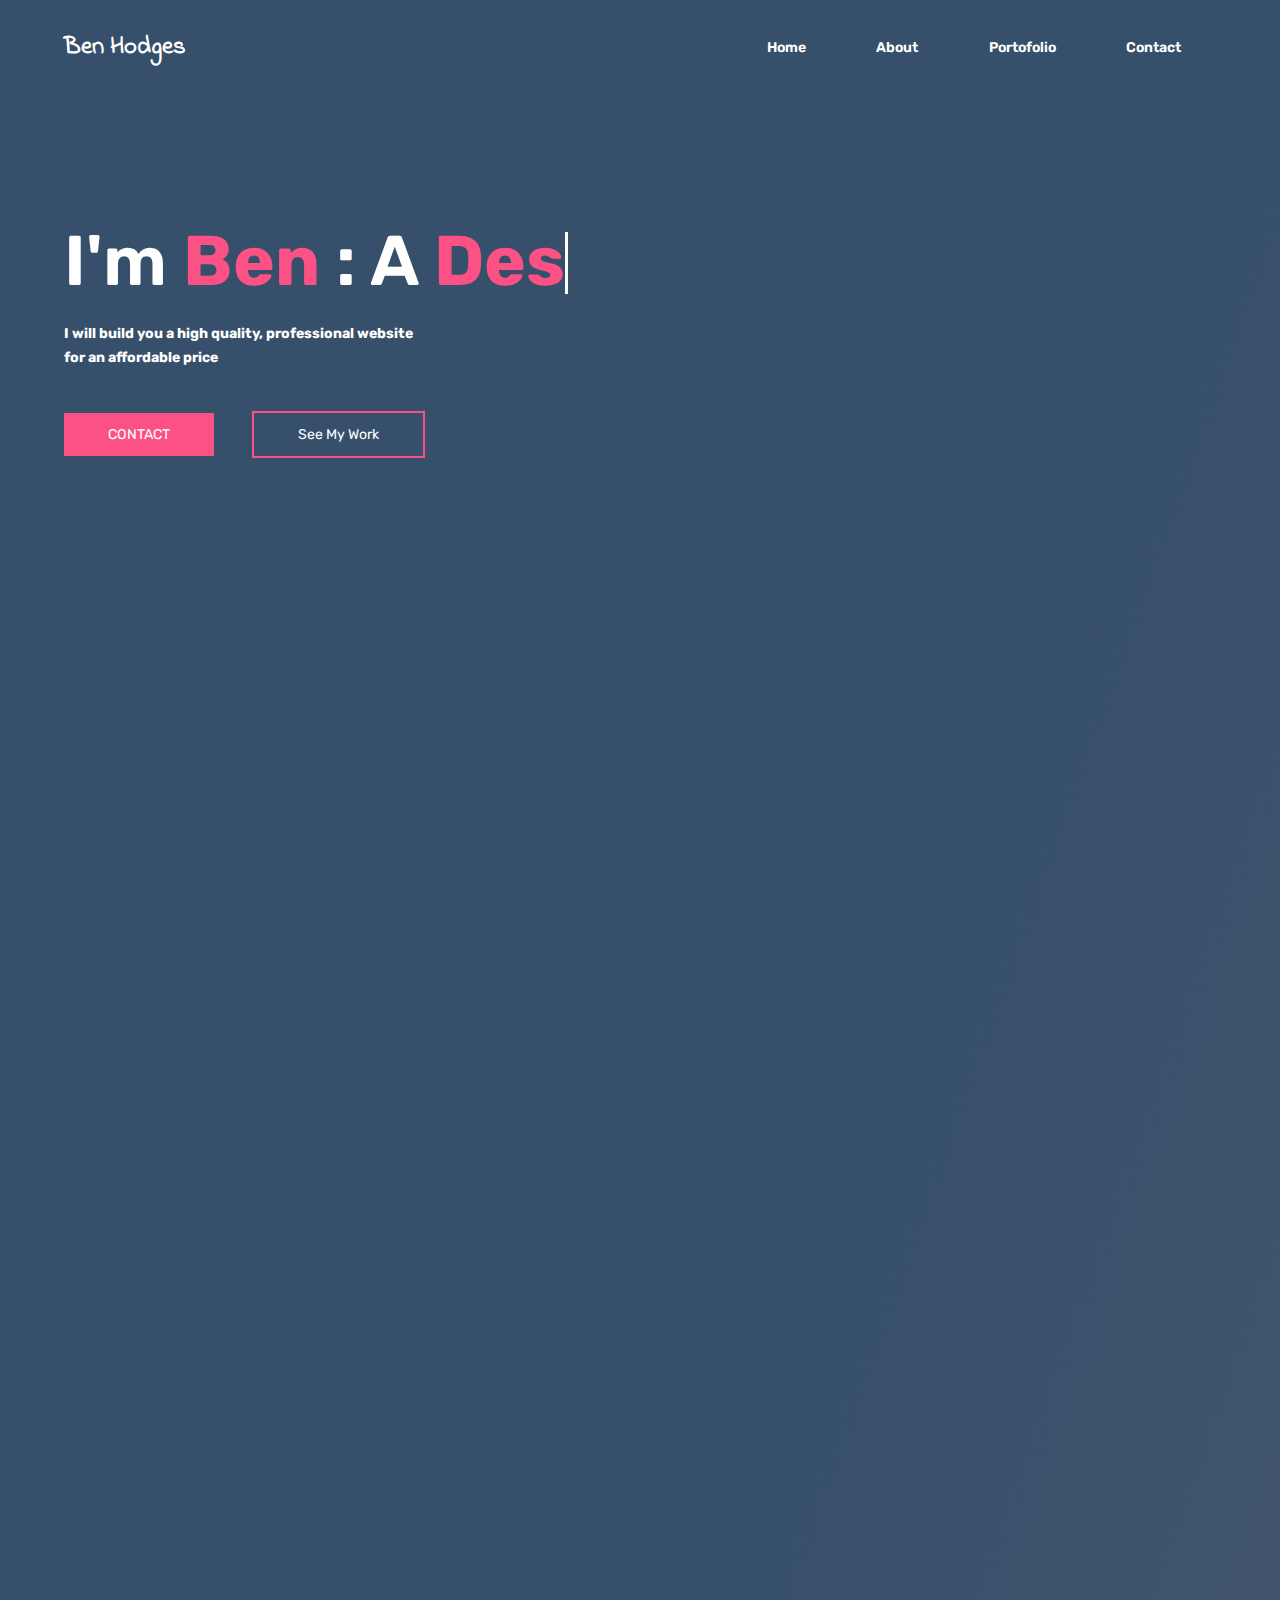
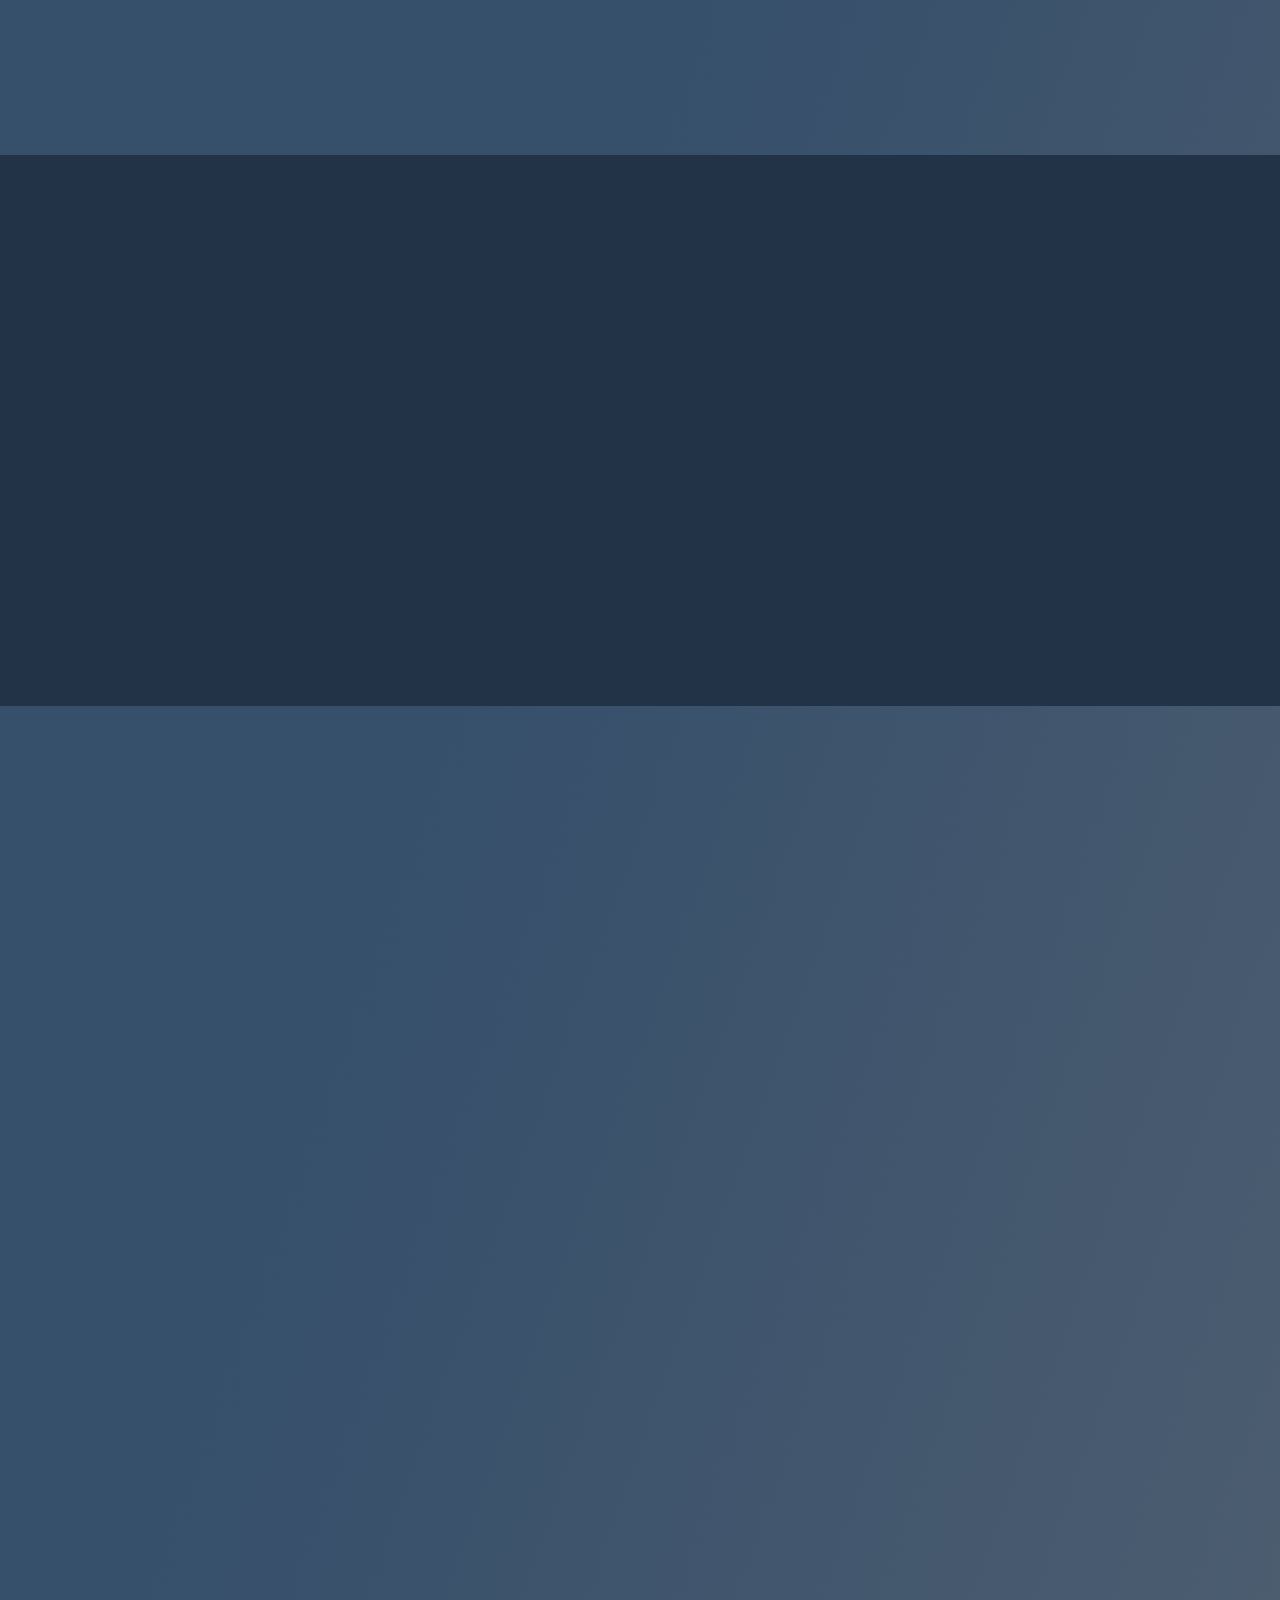
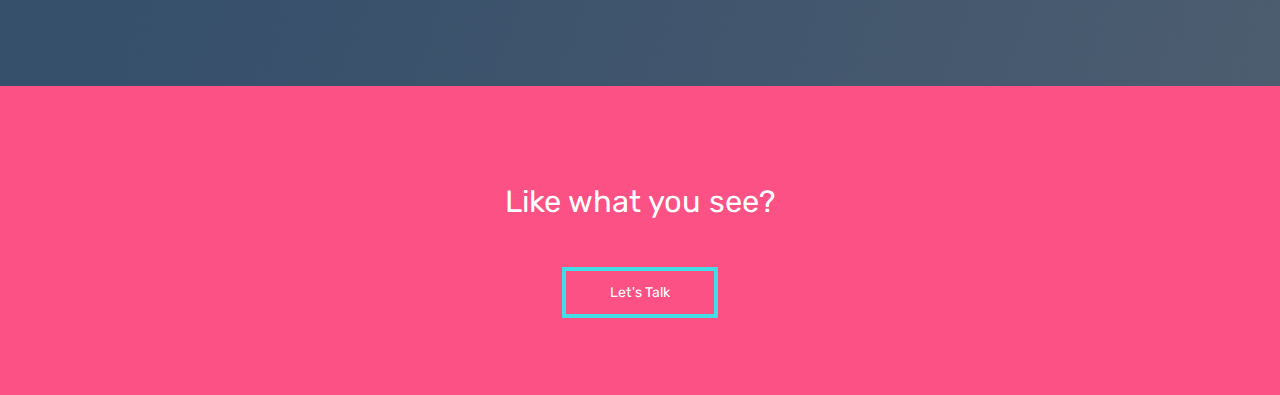
==== index.html @ 8be88260 "Add files via upload" ====
<!DOCTYPE html>
<html lang="en">

<head>
    <meta charset="UTF-8">
    <meta name="viewport" content="width=device-width, initial-scale=1.0">

    <link href="https://fonts.googleapis.com/icon?family=Material+Icons" rel="stylesheet">
    <link rel="stylesheet" href="css/style.css">
    <link rel="stylesheet" href="https://unpkg.com/aos@next/dist/aos.css" />

    <title>Ben Hodges Design</title>
</head>

<body>
    <header class="header">

        <nav class="header__nav">
            <div class="header__nav__logo">
                <h3>Ben Hodges</h3>
            </div>
            <ul class="nav-links">
                <li>
                    <a class="nav-links__link" href="index.html">Home</a>
                </li>
                <li>
                    <a class="nav-links__link" href="about.html">About</a>
                </li>
                <li>
                    <a class="nav-links__link" href="portofolio.html">Portofolio</a>
                </li>
                <li>
                    <a class="nav-links__link" href="contact.html">Contact</a>
                </li>
            </ul>

        </nav>
    </header>

    <main>
        <section class="intro u-section-margin">
            <div>
                <div class="intro__words">
                    <h1 class="heading-primary">
                        <span>I'm</span>
                        <span class="stand-out">Ben</span>
                        <span>: A</span>
                        <span class="stand-out text-change">Designer</span>
                    </h1>
                    <h4 class="u-margin-bottom-medium">
                        I will build you a high quality, professional website<br>for an affordable price
                    </h4>

                    <div class="front-buttons">
                        <a href="contact.html" class="btn btn__sit_left">CONTACT</a>
                        <a href="#" class="btn btn__border">See My Work</a>
                    </div>
                </div>
            </div>

        </section>

        <section class="project-highlight u-section-margin ">
            <div class="u-margin-bottom-medium u-center-text" data-aos='fade-right' data-aos-once="true" data-aos-duration="800">
                <h2 class="heading-secondary u-margin-bottom-large ">Featured Project: <span class="stand-out "> Natours</span></h2>
            </div>
            <div class="u-center-text ">
                <video class="u-margin-bottom-large " style="width: 50%; " data-aos='zoom-in' data-aos-once="true " data-aos-duration="800" aos-anchor-placement="bottom-bottom" autoplay muted loop>
                        <source src="video/natours.mp4 ">
                    </video>
                <div class="u-center-text " data-aos='fade-up' data-aos-once="true " data-aos-duration="800" aos-anchor-placement="bottom-bottom">
                    <h2 class="u-margin-bottom-small ">View More of my Work Here:</h2>
                    <a style="margin-right: 0; " href="portofolio.html" class="btn btn__cta ">Portofolio</a>
                </div>
            </div>
        </section>

        <section class="wcm u-section-margin ">
            <div class="u-center-text u-margin-bottom-large " data-aos='fade-left' data-aos-once="true" data-aos-duration="800">
                <h2 class="heading-secondary ">Why Choose Me?</h2>
            </div>
            <div class="wcm__reasons ">
                <div class="u-margin-bottom-large wcm__reasons__reason " data-aos='fade-up' data-aos-once="true">
                    <h3 class="heading-tertiary u-margin-bottom-small stand-out-blue ">Affordability</h3>
                    <span class="wcm__reasons__reason__icon material-icons ">payments</span>
                </div>
                <div class="u-margin-bottom-large wcm__reasons__reason " data-aos='fade-up' data-aos-once="true" data-aos-delay="300">
                    <h3 class="heading-tertiary u-margin-bottom-small stand-out-blue ">Responsive Design</h3>
                    <span class="wcm__reasons__reason__icon material-icons ">smartphone</span>
                </div>
                <div class="u-margin-bottom-large wcm__reasons__reason " data-aos='fade-up' data-aos-once="true" data-aos-delay="500">
                    <h3 class=" heading-tertiary u-margin-bottom-small stand-out-blue ">Communication</h3>
                    <span class="wcm__reasons__reason__icon material-icons ">chat</span>
                </div>
            </div>

        </section>

        <section class="skills-section u-section-margin ">
            <div class="u-center-text u-margin-bottom-large " data-aos='fade-right' data-aos-once="true " data-aos-duration="800">
                <h2 class="heading-secondary ">My Skills:</h2>
            </div>
            <div class="skills ">
                <div class="skills__skill " aos-anchor-placement="bottom-bottom" data-aos='fade-up' data-aos-once="true" data-aos-duration="900" data-aos-delay="0">
                    <h3 class="heading-tertiary u-margin-bottom-small ">Design</h3>
                    <img src="img/natours.png " alt=" " class="u-margin-bottom-small skills__img ">
                    <p>Lorem ipsum dolor sit amet consectetur adipisicing elloremque odit error dolor dolores minima! Officiis minima quis et.</p>
                </div>
                <div class="skills__skill " aos-anchor-placement="bottom-bottom" data-aos='fade-up' data-aos-once="true" data-aos-duration="900" data-aos-delay="300">
                    <h3 class="heading-tertiary u-margin-bottom-small ">HTML, SCSS, JavaScript</h3>
                    <img src=" " alt=" ">
                    <p>Lorem ipsum dolor sit amet consectetur adipisicing elloremque odit error dolor dolores minima! Officiis minima quis et.</p>
                </div>
                <div class="skills__skill " aos-anchor-placement="bottom-bottom" data-aos='fade-up' data-aos-once="true" data-aos-duration="900" data-aos-delay="500">
                    <h3 class="heading-tertiary u-margin-bottom-small ">Backend Functionality</h3>
                    <img src=" " alt=" ">
                    <p>Blogs, eccomerce, content uploading, you name it! <br><br> With the Django web framework, I can do it for you!</p>
                </div>
            </div>
        </section>

        <section class="contact ">
            <div class="u-center-text ">
                <h3 class="heading-tertiary u-margin-bottom-medium ">Like what you see?</h3>
                <a style="margin-right: 0; " href="contact.html " class="btn btn_border btn__border__secondary ">Let's Talk</a>
            </div>
        </section>

    </main>
    <script src="js/index.js"></script>
    <script src="https://unpkg.com/aos@next/dist/aos.js "></script>
    <script>
        AOS.init();
    </script>

</body>

</html>
---- css/style.css ----
@import url("https://fonts.googleapis.com/css2?family=Rubik:wght@300;400;500;600;700&display=swap");
@import url("https://fonts.googleapis.com/css2?family=Indie+Flower&display=swap");
@-webkit-keyframes compl_change {
  from {
    color: #fff; }
  to {
    color: #fc5185; } }

@keyframes blink {
  0% {
    display: none; }
  55% {
    display: none; }
  100% {
    display: inline-block; } }

@keyframes down-arrow {
  0% {
    transform: translate(-50%, -2rem); }
  40% {
    transform: translate(-50%, 0); }
  100% {
    transform: translate(-50%, -2rem); } }

* {
  margin: 0;
  padding: 0;
  box-sizing: border-box; }

html {
  position: relative;
  width: 100%; }

body {
  margin-top: 3rem;
  height: 100%;
  background-image: linear-gradient(to right bottom, #364f6b 50%, #4e5e70); }

img {
  height: auto;
  width: 10rem; }

html {
  font-size: 62.5%; }

body {
  font-family: 'Rubik', sans-serif;
  font-weight: 400;
  font-size: 1.6rem;
  line-height: 1.7;
  color: #fff; }

p {
  font-size: 1.8rem; }

.stand-out {
  display: inline-block;
  color: #fc5185;
  font-weight: 700; }

.stand-out-blue {
  display: inline-block;
  color: #43dde6;
  font-weight: 700; }

.text-change {
  position: relative; }

.heading-primary {
  font-weight: 600;
  display: block;
  font-size: 8rem; }

.heading-secondary {
  font-weight: 500;
  font-size: 5rem; }

.heading-tertiary {
  font-size: 3.5rem;
  font-weight: 400;
  display: block; }

.header {
  margin: 0 auto;
  width: 90%;
  height: 5rem;
  display: flex; }
  .header__nav {
    display: flex;
    justify-content: space-between;
    align-items: center;
    width: 100%; }
    .header__nav__logo {
      font-size: 2.4rem;
      font-weight: 600;
      font-family: 'Indie Flower', cursive; }
    .header__nav .nav-links {
      width: 55rem;
      list-style-type: none;
      display: flex;
      align-items: center;
      justify-content: space-around; }
      .header__nav .nav-links__link {
        display: inline-flex;
        transition: all .35s;
        text-decoration: none;
        color: #fff;
        font-weight: 600; }
        .header__nav .nav-links__link:hover {
          transform: translateY(-2px);
          animation: compl_change .35s ease-in-out;
          color: #fc5185; }

.skills {
  margin: 0 auto 0 auto;
  display: grid;
  width: 100%;
  grid-template-columns: 33% 33% 33%; }
  .skills__skill {
    text-align: center;
    transition: all .4s;
    margin: 0 auto;
    padding: 5rem;
    width: 80%;
    background-color: #2b3f55; }
    .skills__skill:hover {
      transform: translateY(-2rem); }
  .skills__img {
    width: 90%; }

.wcm__reasons {
  margin: 0 auto;
  display: flex;
  justify-content: space-around;
  width: 100%;
  text-align: center;
  align-items: center; }
  .wcm__reasons__reason {
    padding: 3rem; }
    .wcm__reasons__reason__icon {
      font-size: 8rem; }

.portofolio {
  display: grid;
  grid-template-columns: 33% 33% 33%;
  margin: 0 auto;
  row-gap: 10rem;
  width: 100%;
  height: 100vh; }
  .portofolio__item {
    margin: 0 auto;
    box-shadow: 0 1.5rem 4rem rgba(0, 0, 0, 0.3);
    width: 33rem;
    transition: all .2s; }
    .portofolio__item:hover {
      outline: 1rem solid #fc5185;
      transform: scale(1.1) translateY(-0.5rem);
      box-shadow: 0 2.5rem 4rem rgba(0, 0, 0, 0.6); }

.intro {
  position: relative;
  height: 60vh;
  width: 90%;
  margin: 0 auto 0 auto; }
  .intro__words {
    width: 100%;
    position: absolute;
    top: 15rem; }

.wcm {
  width: 100%;
  padding-top: 5vh;
  padding-bottom: 5vh;
  background-color: #223347; }

.contact {
  background-color: #fc5185;
  padding-top: 10vh;
  padding-bottom: 10vh;
  width: 100%; }

.footer {
  background-color: #223347;
  height: 25vh; }

.contact-form {
  height: 100vh;
  padding: 5vh;
  display: flex;
  align-items: center;
  flex-direction: column; }

.about-section {
  margin: 0 auto;
  height: 100vh;
  width: 90%;
  display: flex;
  align-items: center; }

.portofolio-section {
  width: 90%;
  margin: 0 auto;
  padding-top: 10vh;
  padding-bottom: 10vh; }

.text-change::after {
  content: "";
  position: absolute;
  width: 1px;
  height: 50%;
  top: 25%;
  background-color: #fff;
  border: 1px solid #fff;
  animation: blink .75s ease infinite; }

@keyframes blink {
  from {
    opacity: 0; }
  to {
    opacity: 1; } }

.btn {
  transition: all .5s;
  text-decoration: none;
  background-color: #fc5185;
  padding: 1.5rem 5rem;
  color: #fff;
  border-radius: 0; }
  .btn__submit {
    width: 15%; }
  .btn__secondary {
    background-color: #43dde6; }
  .btn__sit_left {
    margin-right: 4rem; }
  .btn__border {
    border: 2px solid #fc5185;
    background-color: transparent; }
    .btn__border:hover {
      background-color: #fc5185; }
    .btn__border__secondary {
      border: 4px solid #43dde6; }
      .btn__border__secondary:hover {
        background-color: #43dde6; }

.down-arrow {
  position: absolute;
  text-align: center;
  top: 80%;
  left: 50%;
  animation: down-arrow ease-out 1.5s infinite; }
  .down-arrow img {
    width: 5rem;
    height: 5rem; }

.input-container {
  position: relative;
  overflow: hidden;
  height: 15%; }

.form {
  background-color: white;
  font-size: 1.6rem;
  overflow: hidden;
  color: black;
  width: 100%;
  position: relative;
  height: 80%;
  padding-left: 7rem;
  padding-right: 7rem;
  padding-top: 5rem; }
  .form input {
    outline: none;
    position: relative;
    margin: 0 auto;
    width: 100%;
    height: 100%;
    color: #595f6e;
    padding-top: 30px;
    border: none; }
    .form input:focus + .label-name .content-name,
    .form input:valid + .label-name .content-name {
      transform: translateY(-150%);
      color: #fc5185;
      font-size: 1.4rem; }
    .form input:focus + .label-name::after,
    .form input:valid + .label-name::after {
      transform: translateX(0%); }
  .form label {
    position: absolute;
    pointer-events: none;
    bottom: 10px;
    left: 0px;
    width: 100%;
    border-bottom: 2px solid black; }
  .form label::after {
    content: "";
    position: absolute;
    left: 0px;
    height: 100%;
    width: 100%;
    border-bottom: 3px solid #fc5185;
    transform: translateX(-100%); }

.content-name {
  position: absolute;
  bottom: 5px;
  left: 0px;
  transition: transform 0.3s ease;
  transition: all 0.3 ease; }

footer {
  margin: 0 auto;
  position: absolute;
  width: 100%;
  bottom: 0;
  height: 40vh;
  background-color: #fc5185; }

.u-center-text {
  text-align: center; }

.u-margin-bottom-small {
  margin-bottom: 3rem; }

.u-margin-bottom-medium {
  margin-bottom: 6rem; }

.u-margin-bottom-large {
  margin-bottom: 10rem; }

.u-center-text {
  text-align: center; }

.u-margin-leftright {
  margin: 0 1rem 0 1rem; }

.u-section-margin {
  margin-bottom: 25rem; }

.left {
  float: left;
  margin-right: 3rem; }

.right {
  height: auto;
  float: right;
  margin-left: 3rem; }

.u-text-right {
  text-align: right; }

@media screen and (max-width: 1300px) {
  html {
    font-size: 55%; } }

@media screen and (max-width: 1100px) {
  html {
    font-size: 50%; } }

@media screen and (max-width: 1000px) {
  .portofolio {
    grid-template-columns: 50% 50%; } }

@media screen and (max-width: 900px) {
  .front-items {
    flex-direction: column; }
  .intro__words {
    text-align: center; } }

@media screen and (max-width: 850px) {
  html {
    font-size: 40%; } }

@media screen and (max-width: 800px) {
  .wcm__reasons {
    flex-direction: column; }
  .skills {
    grid-template-columns: 100%;
    grid-row-gap: 4rem; } }

@media screen and (max-width: 780px) {
  .about {
    flex-direction: column; } }

@media screen and (max-width: 650px) {
  html {
    font-size: 35%; } }

@media screen and (max-width: 550px) {
  .heading-primary {
    font-size: 6rem; }
  .portofolio {
    grid-template-columns: 100%; } }

.about {
  width: 100%;
  display: flex;
  align-items: center;
  margin: 0 auto;
  justify-content: space-between; }
  .about__image-container {
    flex: 1; }
    .about__image-container__image {
      width: 50rem;
      height: 60rem;
      background-color: red; }
  .about__text {
    flex: 1; }
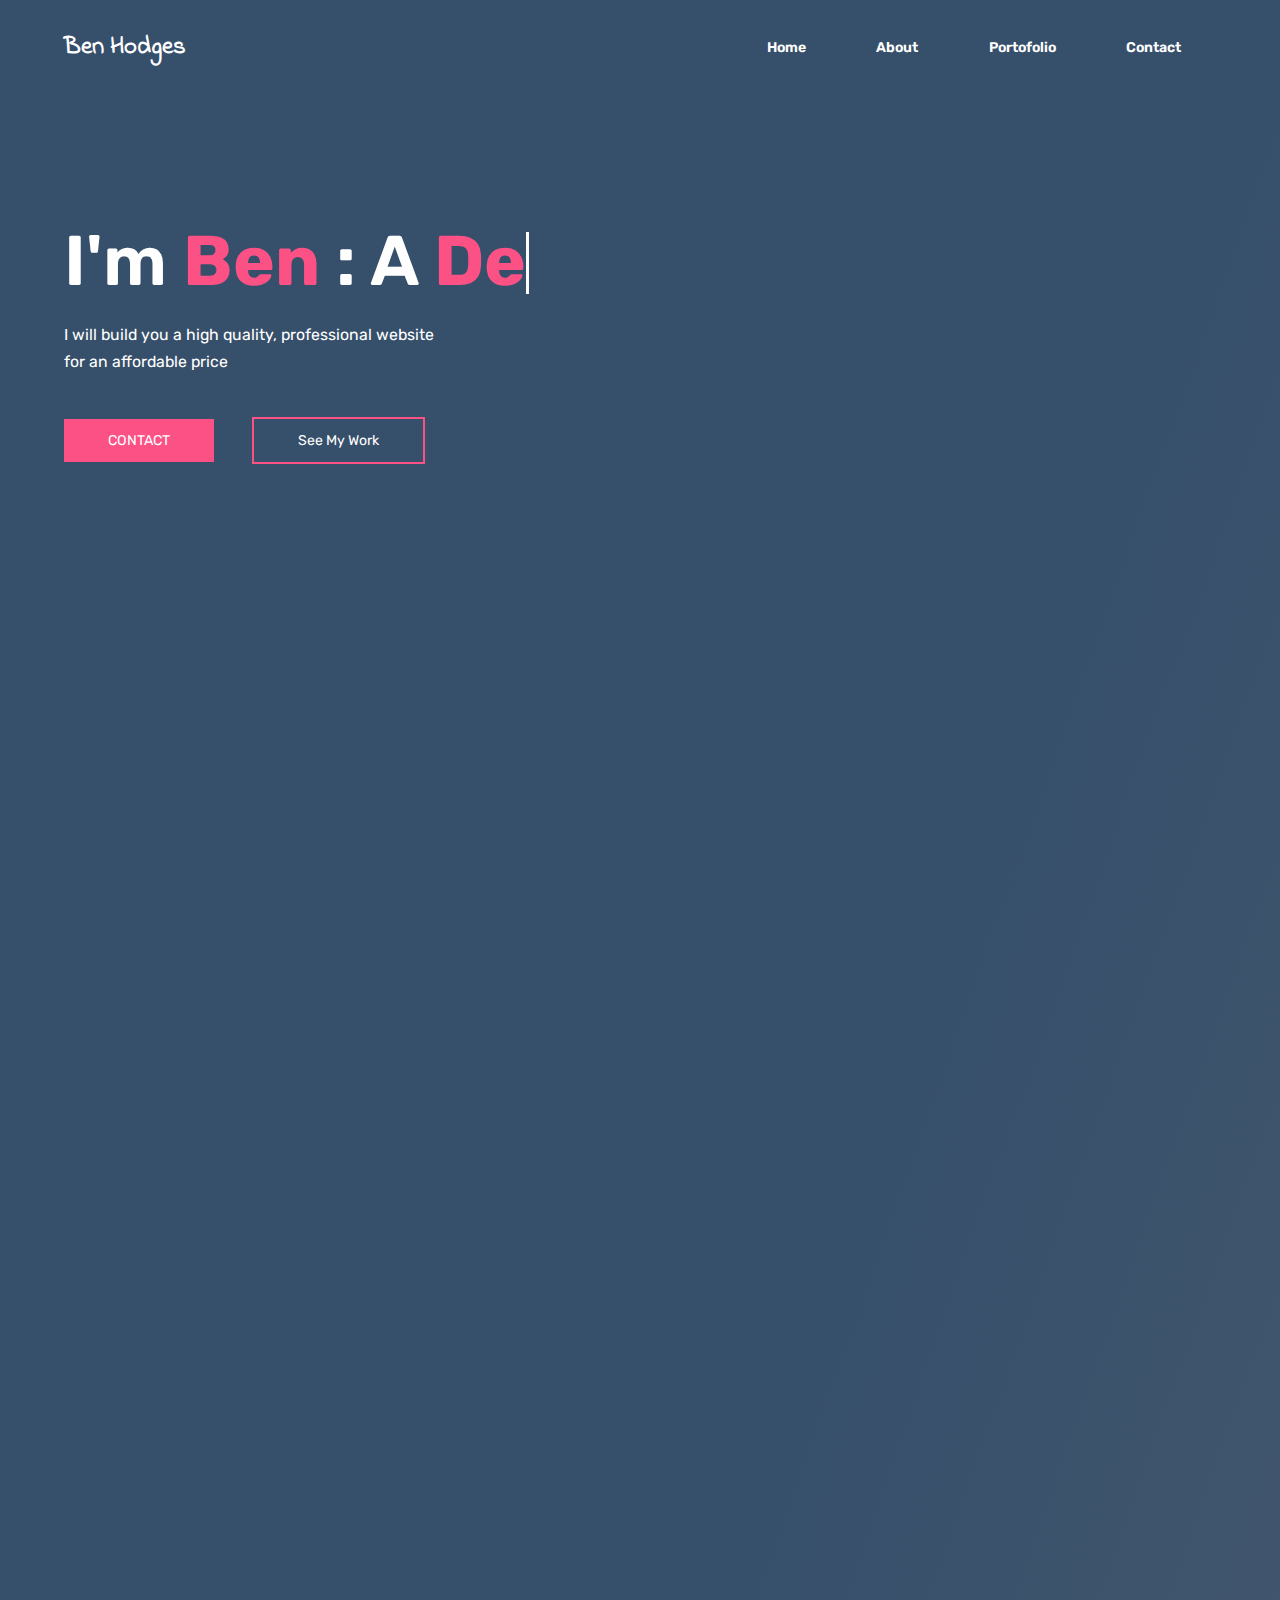
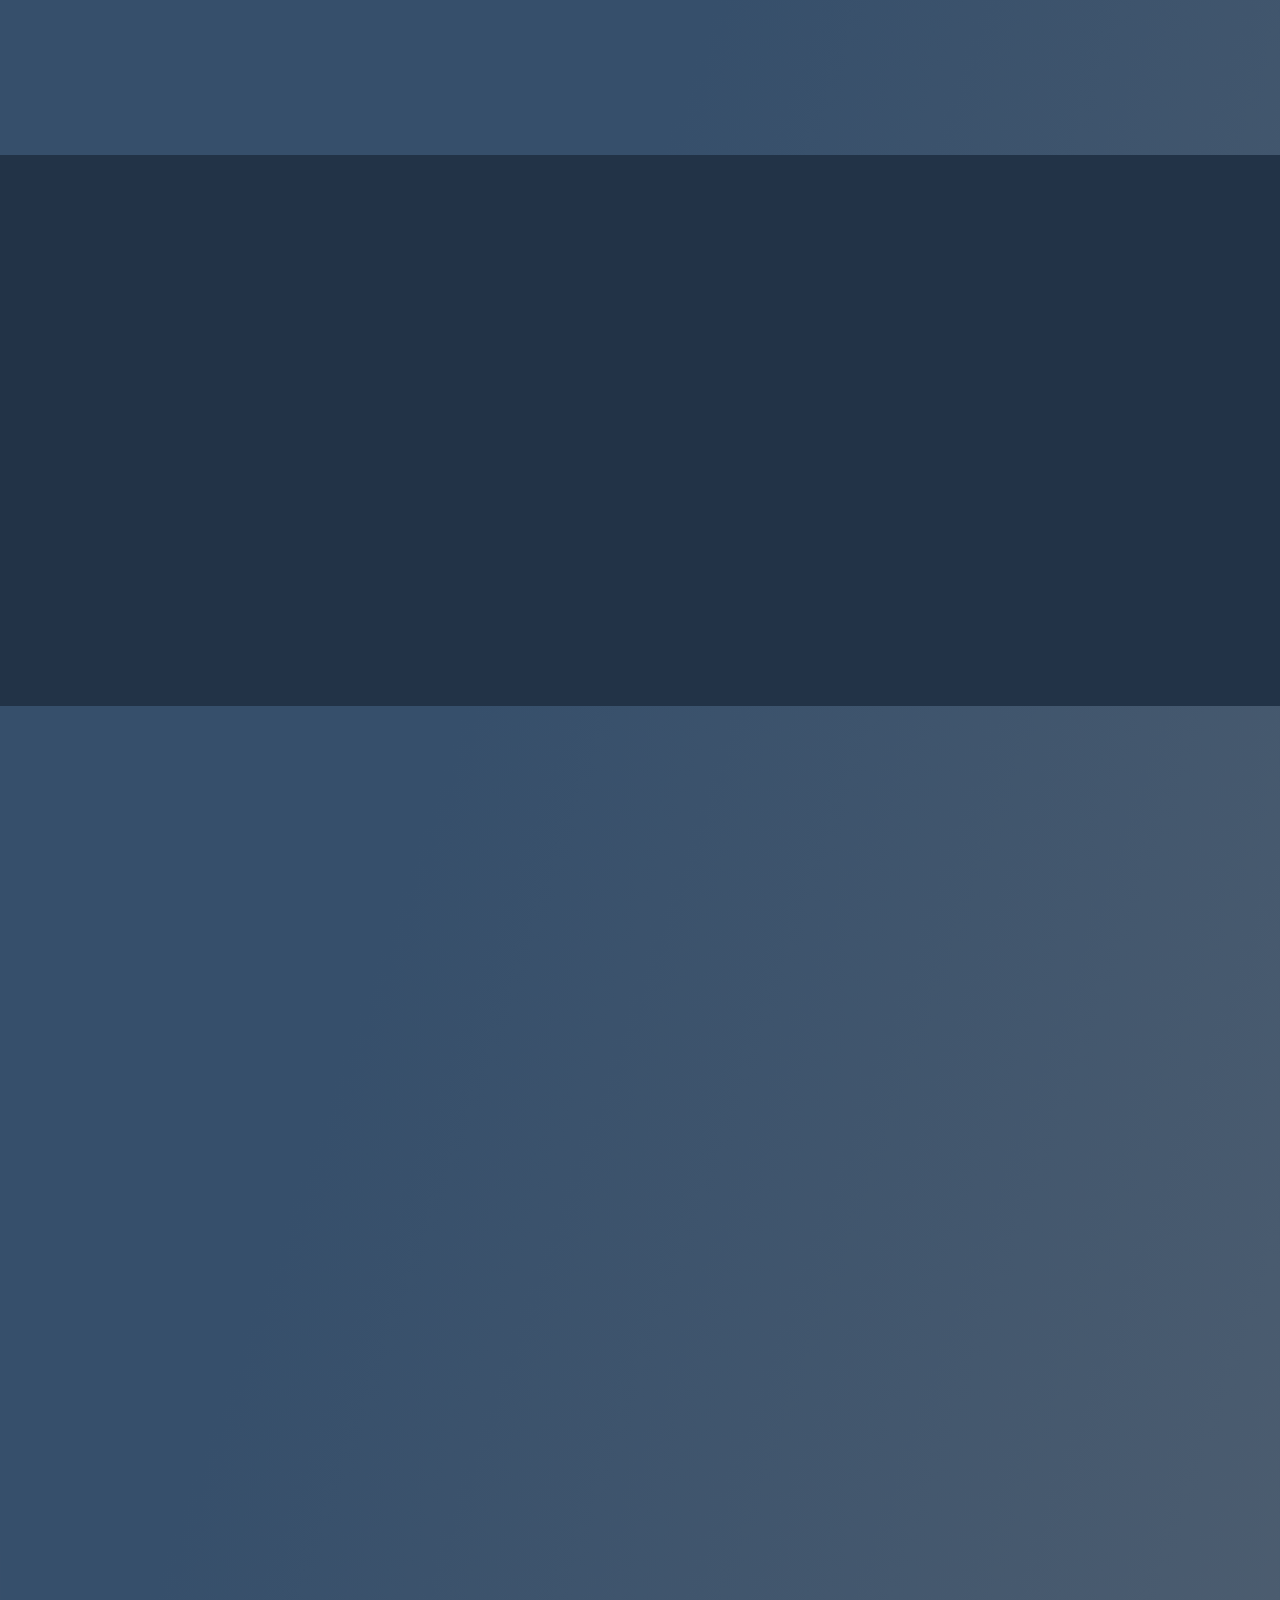
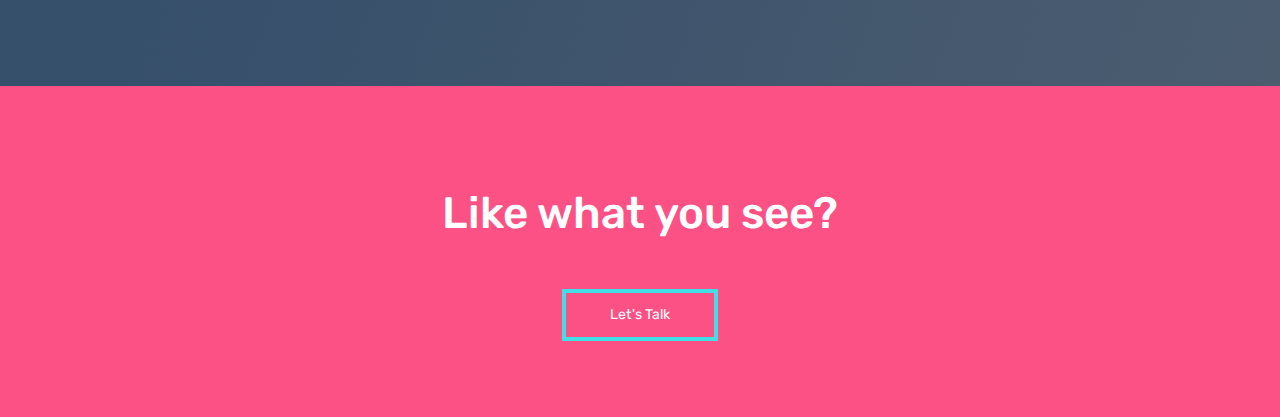
==== commit bd08b286: "Add files via upload" ====
--- a/index.html
+++ b/index.html
@@ -47,9 +47,9 @@
                         <span>: A</span>
                         <span class="stand-out text-change">Designer</span>
                     </h1>
-                    <h4 class="u-margin-bottom-medium">
+                    <p class="u-margin-bottom-medium">
                         I will build you a high quality, professional website<br>for an affordable price
-                    </h4>
+                    </p>
 
                     <div class="front-buttons">
                         <a href="contact.html" class="btn btn__sit_left">CONTACT</a>
@@ -121,7 +121,7 @@
 
         <section class="contact ">
             <div class="u-center-text ">
-                <h3 class="heading-tertiary u-margin-bottom-medium ">Like what you see?</h3>
+                <h3 class="heading-secondary u-margin-bottom-medium ">Like what you see?</h3>
                 <a style="margin-right: 0; " href="contact.html " class="btn btn_border btn__border__secondary ">Let's Talk</a>
             </div>
         </section>
--- a/css/style.css
+++ b/css/style.css
@@ -142,20 +142,21 @@
 
 .portofolio {
   display: grid;
-  grid-template-columns: 33% 33% 33%;
-  margin: 0 auto;
-  row-gap: 10rem;
-  width: 100%;
-  height: 100vh; }
+  grid-template-columns: 100%;
+  margin: 0 auto;
+  row-gap: 20vh;
+  width: 100%; }
   .portofolio__item {
     margin: 0 auto;
-    box-shadow: 0 1.5rem 4rem rgba(0, 0, 0, 0.3);
-    width: 33rem;
-    transition: all .2s; }
-    .portofolio__item:hover {
-      outline: 1rem solid #fc5185;
-      transform: scale(1.1) translateY(-0.5rem);
-      box-shadow: 0 2.5rem 4rem rgba(0, 0, 0, 0.6); }
+    width: 50%; }
+    .portofolio__item__image {
+      transition: all .2s;
+      width: 100%;
+      box-shadow: 0 1.5rem 4rem rgba(0, 0, 0, 0.3); }
+      .portofolio__item__image:hover {
+        outline: 0.6rem solid #fc5185;
+        transform: scale(1.1) translateY(-0.5rem);
+        box-shadow: 0 2.5rem 4rem rgba(0, 0, 0, 0.6); }
 
 .intro {
   position: relative;
@@ -191,17 +192,14 @@
   flex-direction: column; }
 
 .about-section {
-  margin: 0 auto;
-  height: 100vh;
+  padding: 2vh;
   width: 90%;
-  display: flex;
-  align-items: center; }
+  margin: 0 auto; }
 
 .portofolio-section {
   width: 90%;
   margin: 0 auto;
-  padding-top: 10vh;
-  padding-bottom: 10vh; }
+  padding-top: 10vh; }
 
 .text-change::after {
   content: "";
@@ -357,10 +355,6 @@
   html {
     font-size: 50%; } }
 
-@media screen and (max-width: 1000px) {
-  .portofolio {
-    grid-template-columns: 50% 50%; } }
-
 @media screen and (max-width: 900px) {
   .front-items {
     flex-direction: column; }
@@ -382,27 +376,23 @@
   .about {
     flex-direction: column; } }
 
-@media screen and (max-width: 650px) {
-  html {
-    font-size: 35%; } }
-
 @media screen and (max-width: 550px) {
   .heading-primary {
     font-size: 6rem; }
-  .portofolio {
-    grid-template-columns: 100%; } }
-
-.about {
-  width: 100%;
-  display: flex;
-  align-items: center;
-  margin: 0 auto;
-  justify-content: space-between; }
-  .about__image-container {
-    flex: 1; }
-    .about__image-container__image {
-      width: 50rem;
-      height: 60rem;
-      background-color: red; }
-  .about__text {
-    flex: 1; }
+  .heading-secondary {
+    font-size: 3rem; }
+  .heading-tertiary {
+    font-size: 1.5rem; } }
+
+@media screen and (max-width: 550px) {
+  .heading-primary {
+    font-size: 4rem; }
+  .heading-tertiary {
+    font-size: 1.3rem; } }
+
+.about__image {
+  float: left;
+  width: 50rem;
+  height: 60rem;
+  margin: 6rem;
+  background-color: red; }
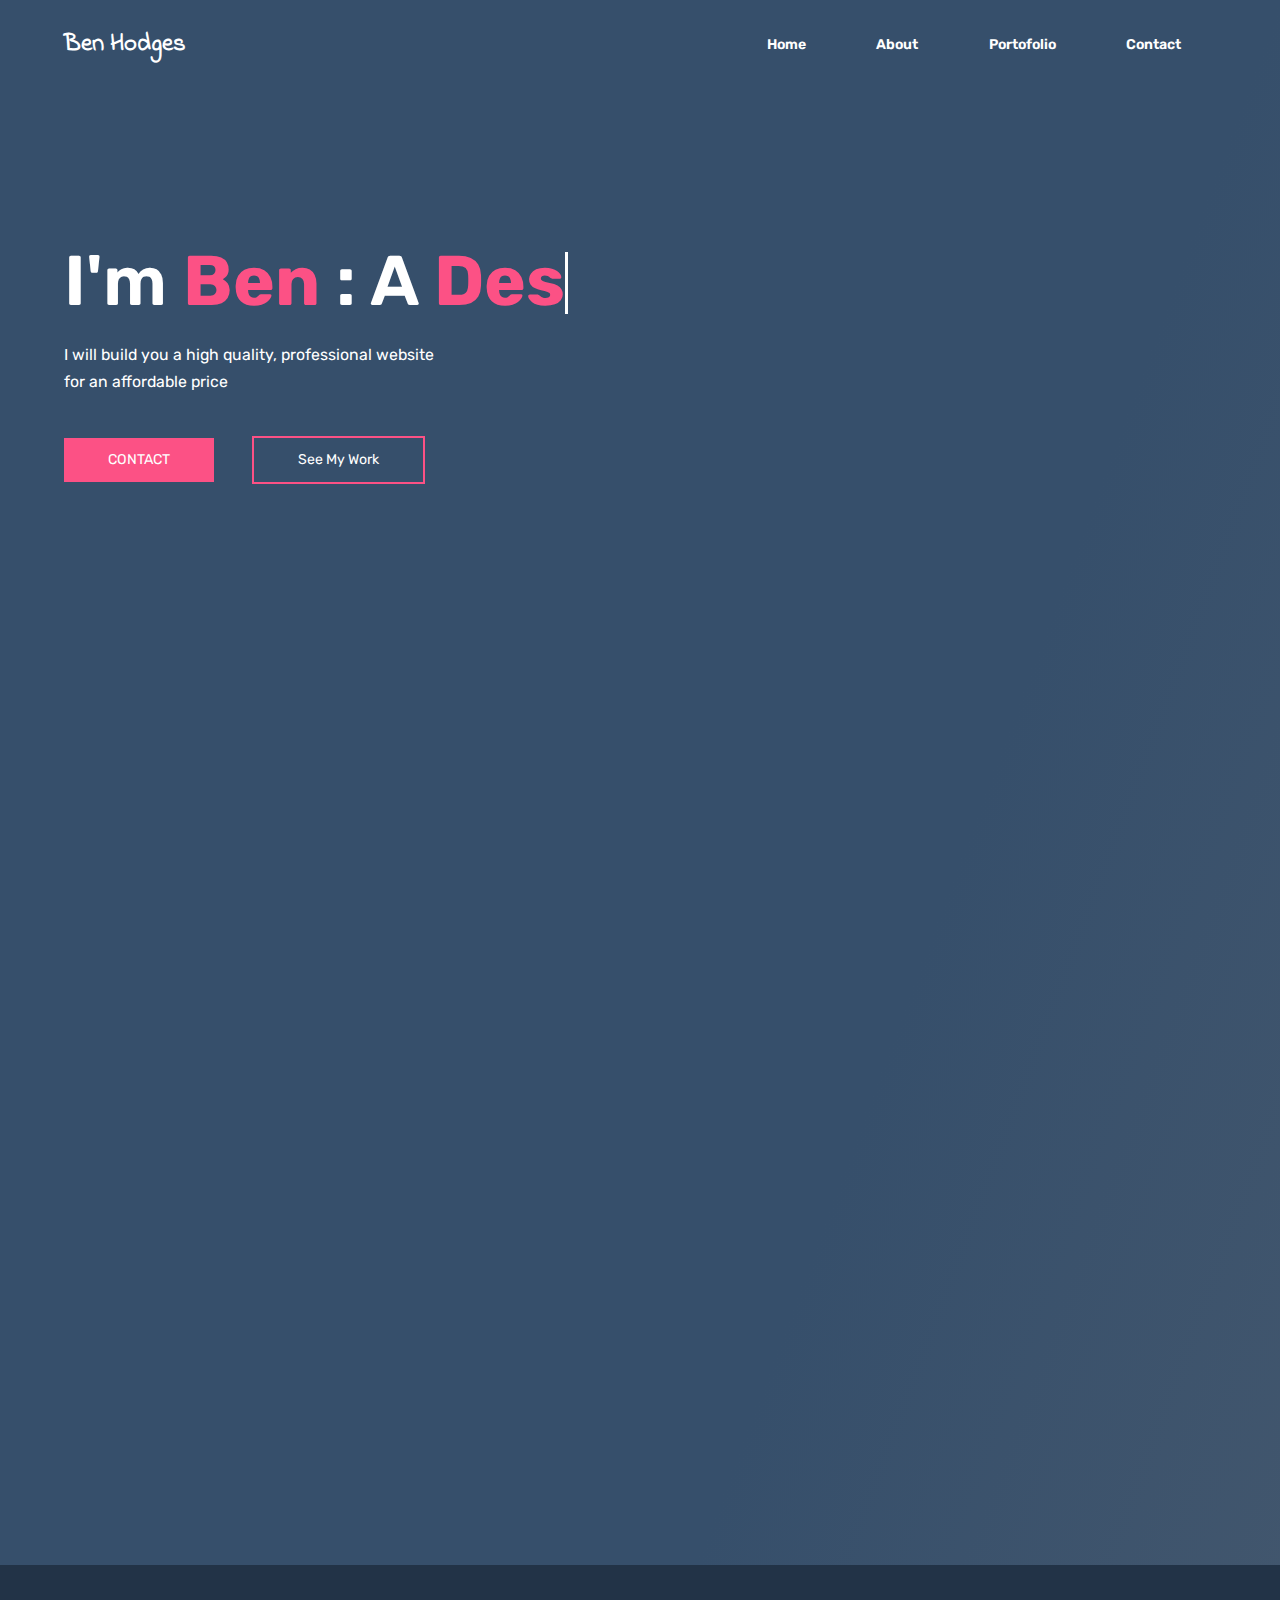
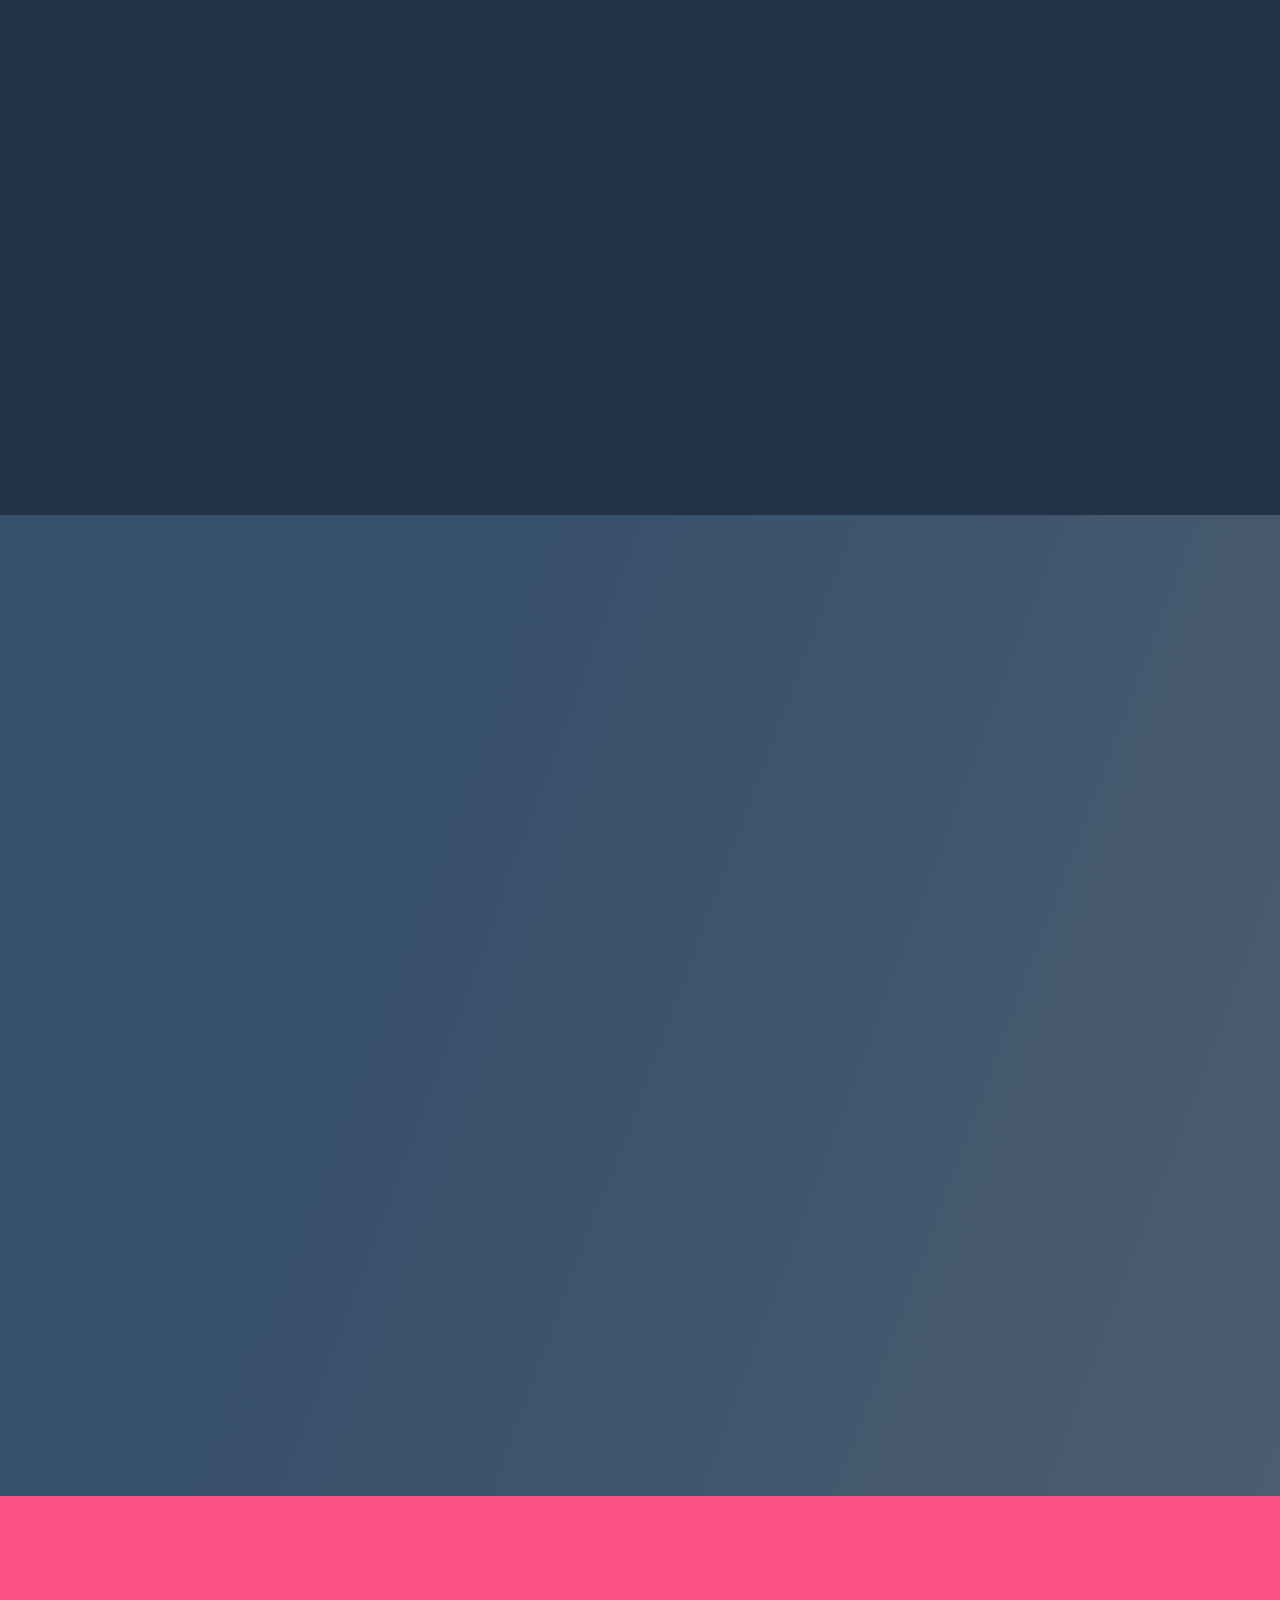
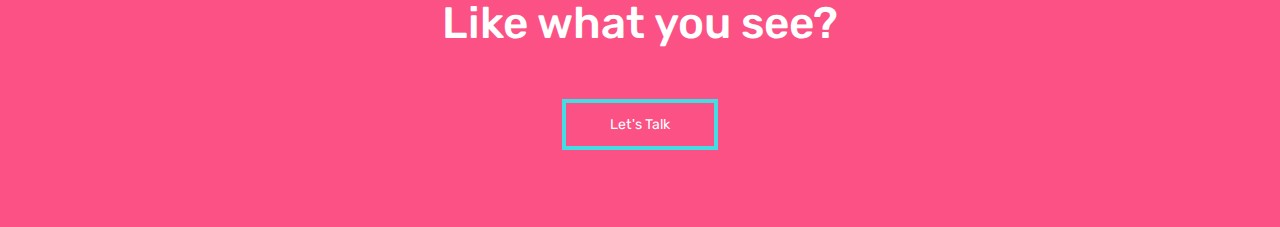
==== commit a9592bbf: "Add files via upload" ====
--- a/index.html
+++ b/index.html
@@ -62,11 +62,11 @@
 
         <section class="project-highlight u-section-margin ">
             <div class="u-margin-bottom-medium u-center-text" data-aos='fade-right' data-aos-once="true" data-aos-duration="800">
-                <h2 class="heading-secondary u-margin-bottom-large ">Featured Project: <span class="stand-out "> Natours</span></h2>
+                <h2 class="heading-secondary u-margin-bottom-large ">Featured Project: <span class="stand-out ">ZenGo</span></h2>
             </div>
             <div class="u-center-text ">
                 <video class="u-margin-bottom-large " style="width: 50%; " data-aos='zoom-in' data-aos-once="true " data-aos-duration="800" aos-anchor-placement="bottom-bottom" autoplay muted loop>
-                        <source src="video/natours.mp4 ">
+                        <source src="video/ZenGo.mov ">
                     </video>
                 <div class="u-center-text " data-aos='fade-up' data-aos-once="true " data-aos-duration="800" aos-anchor-placement="bottom-bottom">
                     <h2 class="u-margin-bottom-small ">View More of my Work Here:</h2>
--- a/css/style.css
+++ b/css/style.css
@@ -29,11 +29,12 @@
 
 html {
   position: relative;
-  width: 100%; }
+  width: 100%;
+  overflow-x: hidden; }
 
 body {
-  margin-top: 3rem;
   height: 100%;
+  overflow-x: hidden;
   background-image: linear-gradient(to right bottom, #364f6b 50%, #4e5e70); }
 
 img {
@@ -83,7 +84,7 @@
 .header {
   margin: 0 auto;
   width: 90%;
-  height: 5rem;
+  height: 10vh;
   display: flex; }
   .header__nav {
     display: flex;
@@ -382,17 +383,24 @@
   .heading-secondary {
     font-size: 3rem; }
   .heading-tertiary {
-    font-size: 1.5rem; } }
+    font-size: 2rem; } }
 
 @media screen and (max-width: 550px) {
   .heading-primary {
-    font-size: 4rem; }
-  .heading-tertiary {
-    font-size: 1.3rem; } }
-
-.about__image {
-  float: left;
-  width: 50rem;
-  height: 60rem;
-  margin: 6rem;
-  background-color: red; }
+    font-size: 4rem; } }
+
+.about {
+  width: 100%;
+  margin: 0 auto;
+  height: 100vh;
+  align-items: center;
+  display: flex;
+  justify-content: space-around; }
+  .about__image {
+    width: 50rem;
+    height: 60rem;
+    margin: 6rem;
+    flex: 1;
+    background-color: red; }
+  .about__text {
+    flex: 1; }
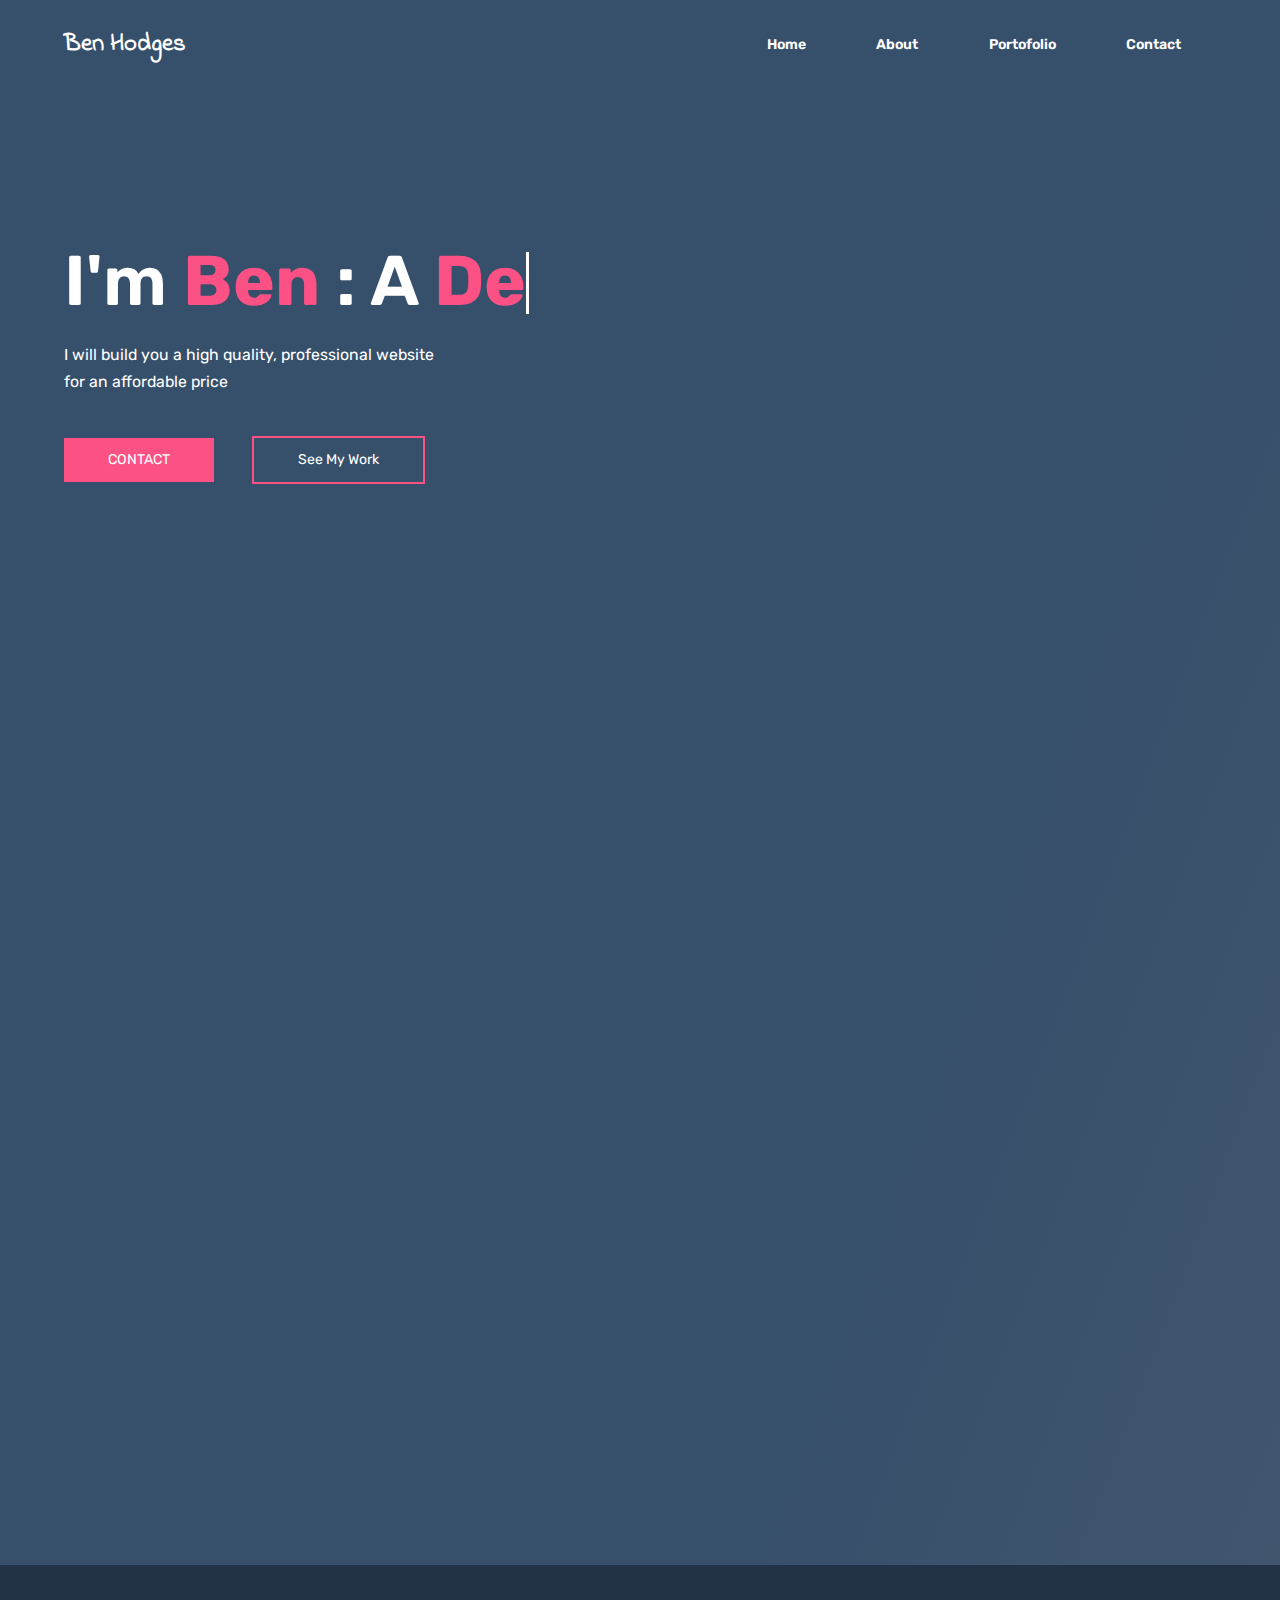
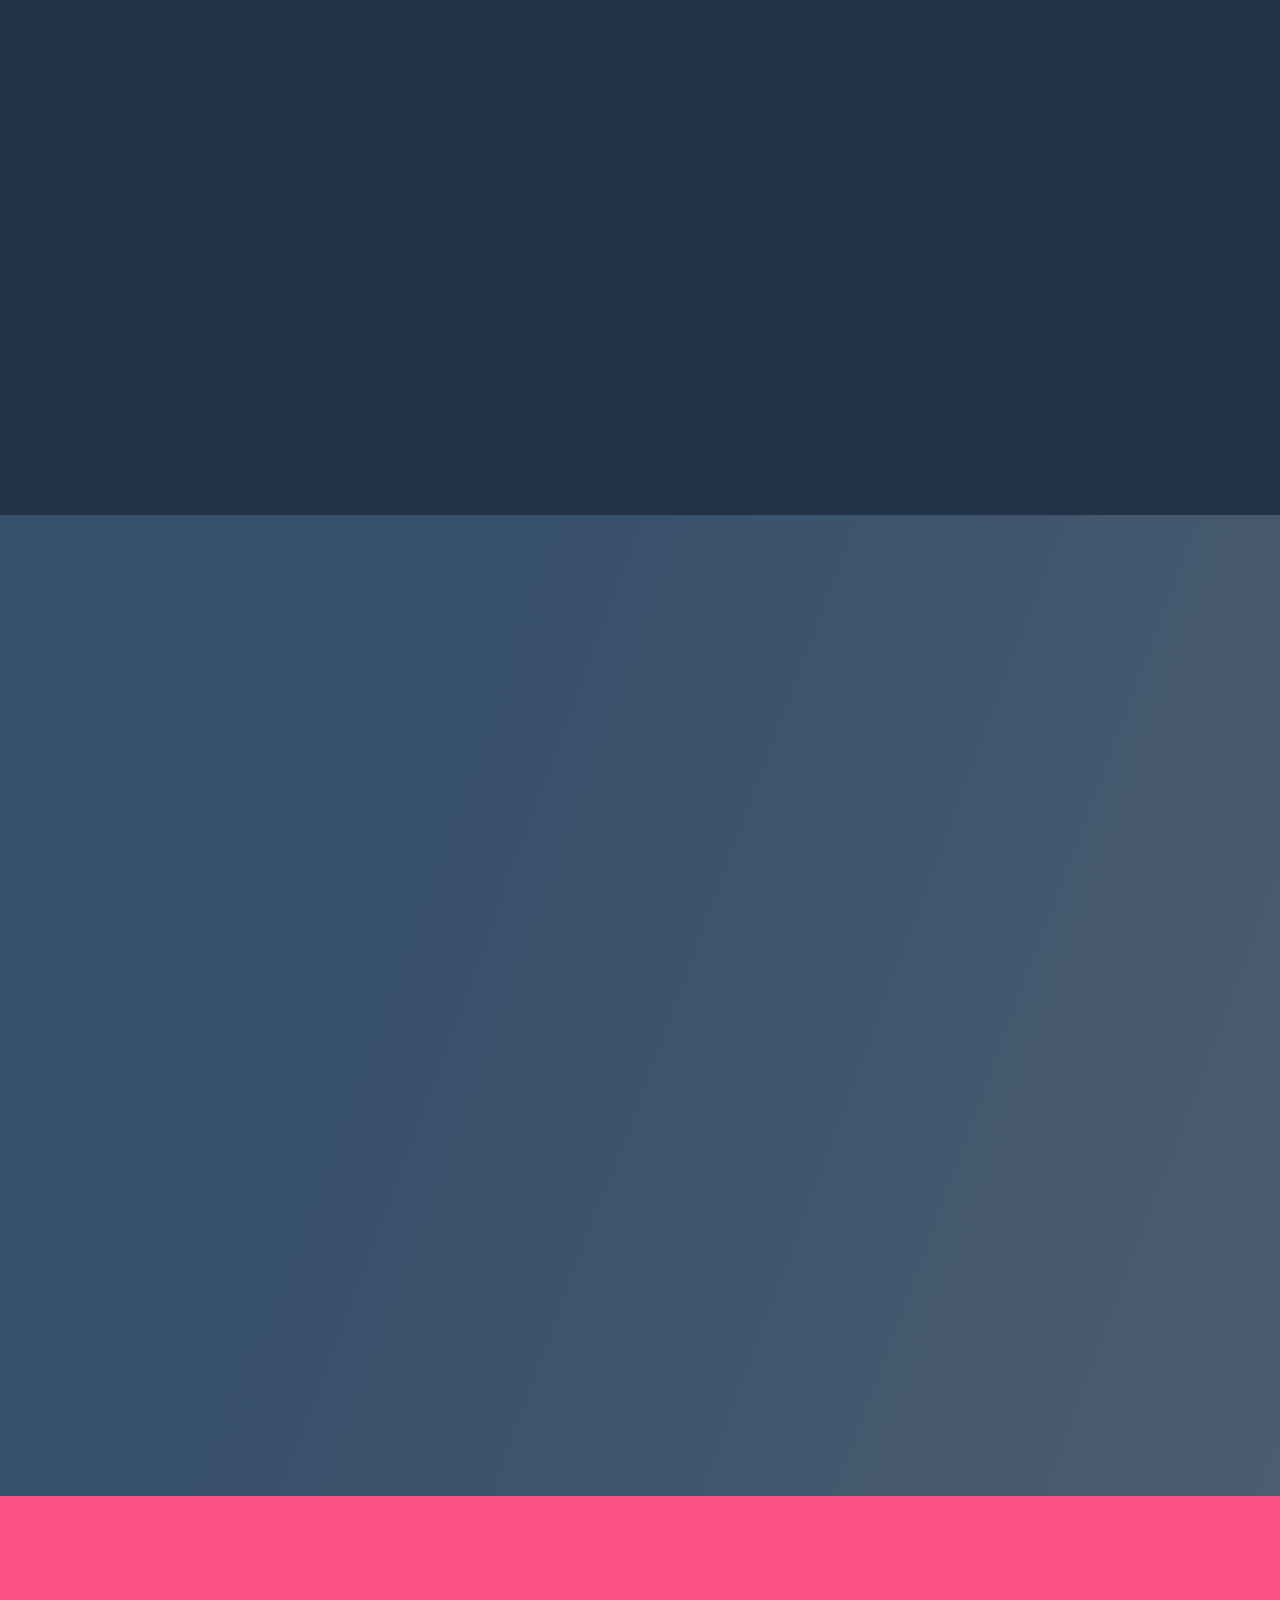
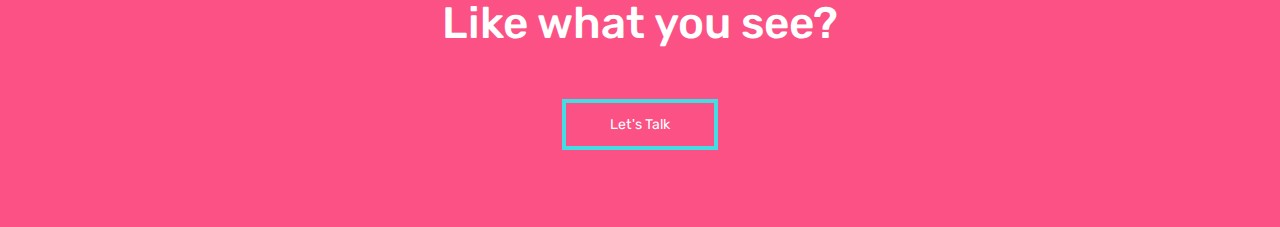
==== commit f5c09639: "Update index.html" ====
--- a/index.html
+++ b/index.html
@@ -53,7 +53,7 @@
 
                     <div class="front-buttons">
                         <a href="contact.html" class="btn btn__sit_left">CONTACT</a>
-                        <a href="#" class="btn btn__border">See My Work</a>
+                        <a href="portofolio.html" class="btn btn__border">See My Work</a>
                     </div>
                 </div>
             </div>
@@ -135,4 +135,4 @@
 
 </body>
 
-</html>+</html>
--- a/css/style.css
+++ b/css/style.css
@@ -1,273 +1,365 @@
 @import url("https://fonts.googleapis.com/css2?family=Rubik:wght@300;400;500;600;700&display=swap");
 @import url("https://fonts.googleapis.com/css2?family=Indie+Flower&display=swap");
 @-webkit-keyframes compl_change {
-  from {
-    color: #fff; }
-  to {
-    color: #fc5185; } }
+    from {
+        color: #fff;
+    }
+    to {
+        color: #fc5185;
+    }
+}
 
 @keyframes blink {
-  0% {
-    display: none; }
-  55% {
-    display: none; }
-  100% {
-    display: inline-block; } }
+    0% {
+        display: none;
+    }
+    55% {
+        display: none;
+    }
+    100% {
+        display: inline-block;
+    }
+}
 
 @keyframes down-arrow {
-  0% {
-    transform: translate(-50%, -2rem); }
-  40% {
-    transform: translate(-50%, 0); }
-  100% {
-    transform: translate(-50%, -2rem); } }
+    0% {
+        transform: translate(-50%, -2rem);
+    }
+    40% {
+        transform: translate(-50%, 0);
+    }
+    100% {
+        transform: translate(-50%, -2rem);
+    }
+}
 
 * {
-  margin: 0;
-  padding: 0;
-  box-sizing: border-box; }
+    margin: 0;
+    padding: 0;
+    box-sizing: border-box;
+}
 
 html {
-  position: relative;
-  width: 100%;
-  overflow-x: hidden; }
+    position: relative;
+    width: 100%;
+    overflow-x: hidden;
+}
 
 body {
-  height: 100%;
-  overflow-x: hidden;
-  background-image: linear-gradient(to right bottom, #364f6b 50%, #4e5e70); }
+    height: 100%;
+    overflow-x: hidden;
+    background-image: linear-gradient(to right bottom, #364f6b 50%, #4e5e70);
+}
 
 img {
-  height: auto;
-  width: 10rem; }
+    height: auto;
+    width: 10rem;
+}
 
 html {
-  font-size: 62.5%; }
+    font-size: 62.5%;
+}
 
 body {
-  font-family: 'Rubik', sans-serif;
-  font-weight: 400;
-  font-size: 1.6rem;
-  line-height: 1.7;
-  color: #fff; }
+    font-family: 'Rubik', sans-serif;
+    font-weight: 400;
+    font-size: 1.6rem;
+    line-height: 1.7;
+    color: #fff;
+}
 
 p {
-  font-size: 1.8rem; }
+    font-size: 1.8rem;
+}
 
 .stand-out {
-  display: inline-block;
-  color: #fc5185;
-  font-weight: 700; }
+    display: inline-block;
+    color: #fc5185;
+    font-weight: 700;
+}
 
 .stand-out-blue {
-  display: inline-block;
-  color: #43dde6;
-  font-weight: 700; }
+    display: inline-block;
+    color: #43dde6;
+    font-weight: 700;
+}
 
 .text-change {
-  position: relative; }
+    position: relative;
+}
 
 .heading-primary {
-  font-weight: 600;
-  display: block;
-  font-size: 8rem; }
+    font-weight: 600;
+    display: block;
+    font-size: 8rem;
+}
 
 .heading-secondary {
-  font-weight: 500;
-  font-size: 5rem; }
+    font-weight: 500;
+    font-size: 5rem;
+}
 
 .heading-tertiary {
-  font-size: 3.5rem;
-  font-weight: 400;
-  display: block; }
+    font-size: 3.5rem;
+    font-weight: 400;
+    display: block;
+}
 
 .header {
-  margin: 0 auto;
-  width: 90%;
-  height: 10vh;
-  display: flex; }
-  .header__nav {
+    margin: 0 auto;
+    width: 90%;
+    height: 10vh;
+    display: flex;
+}
+
+.header__nav {
     display: flex;
     justify-content: space-between;
     align-items: center;
-    width: 100%; }
-    .header__nav__logo {
-      font-size: 2.4rem;
-      font-weight: 600;
-      font-family: 'Indie Flower', cursive; }
-    .header__nav .nav-links {
-      width: 55rem;
-      list-style-type: none;
-      display: flex;
-      align-items: center;
-      justify-content: space-around; }
-      .header__nav .nav-links__link {
-        display: inline-flex;
-        transition: all .35s;
-        text-decoration: none;
-        color: #fff;
-        font-weight: 600; }
-        .header__nav .nav-links__link:hover {
-          transform: translateY(-2px);
-          animation: compl_change .35s ease-in-out;
-          color: #fc5185; }
+    width: 100%;
+}
+
+.header__nav__logo {
+    font-size: 2.4rem;
+    font-weight: 600;
+    font-family: 'Indie Flower', cursive;
+}
+
+.header__nav .nav-links {
+    width: 55rem;
+    list-style-type: none;
+    display: flex;
+    align-items: center;
+    justify-content: space-around;
+}
+
+.header__nav .nav-links__link {
+    display: inline-flex;
+    transition: all .35s;
+    text-decoration: none;
+    color: #fff;
+    font-weight: 600;
+}
+
+.header__nav .nav-links__link:hover {
+    transform: translateY(-2px);
+    animation: compl_change .35s ease-in-out;
+    color: #fc5185;
+}
 
 .skills {
-  margin: 0 auto 0 auto;
-  display: grid;
-  width: 100%;
-  grid-template-columns: 33% 33% 33%; }
-  .skills__skill {
+    margin: 0 auto 0 auto;
+    display: grid;
+    width: 100%;
+    grid-template-columns: 33% 33% 33%;
+}
+
+.skills__skill {
     text-align: center;
     transition: all .4s;
     margin: 0 auto;
     padding: 5rem;
     width: 80%;
-    background-color: #2b3f55; }
-    .skills__skill:hover {
-      transform: translateY(-2rem); }
-  .skills__img {
-    width: 90%; }
+    background-color: #2b3f55;
+}
+
+.skills__skill:hover {
+    transform: translateY(-2rem);
+}
+
+.skills__img {
+    width: 90%;
+}
 
 .wcm__reasons {
-  margin: 0 auto;
-  display: flex;
-  justify-content: space-around;
-  width: 100%;
-  text-align: center;
-  align-items: center; }
-  .wcm__reasons__reason {
-    padding: 3rem; }
-    .wcm__reasons__reason__icon {
-      font-size: 8rem; }
+    margin: 0 auto;
+    display: flex;
+    justify-content: space-around;
+    width: 100%;
+    text-align: center;
+    align-items: center;
+}
+
+.wcm__reasons__reason {
+    padding: 3rem;
+}
+
+.wcm__reasons__reason__icon {
+    font-size: 8rem;
+}
 
 .portofolio {
-  display: grid;
-  grid-template-columns: 100%;
-  margin: 0 auto;
-  row-gap: 20vh;
-  width: 100%; }
-  .portofolio__item {
-    margin: 0 auto;
-    width: 50%; }
-    .portofolio__item__image {
-      transition: all .2s;
-      width: 100%;
-      box-shadow: 0 1.5rem 4rem rgba(0, 0, 0, 0.3); }
-      .portofolio__item__image:hover {
-        outline: 0.6rem solid #fc5185;
-        transform: scale(1.1) translateY(-0.5rem);
-        box-shadow: 0 2.5rem 4rem rgba(0, 0, 0, 0.6); }
+    display: grid;
+    grid-template-columns: 100%;
+    margin: 0 auto;
+    row-gap: 20vh;
+    width: 100%;
+}
+
+.portofolio__item {
+    margin: 0 auto;
+    width: 50%;
+}
+
+.portofolio__item__image {
+    transition: all .2s;
+    width: 100%;
+    box-shadow: 0 1.5rem 4rem rgba(0, 0, 0, 0.3);
+}
+
+.portofolio__item__image:hover {
+    outline: 0.6rem solid #fc5185;
+    transform: scale(1.1) translateY(-0.5rem);
+    box-shadow: 0 2.5rem 4rem rgba(0, 0, 0, 0.6);
+}
 
 .intro {
-  position: relative;
-  height: 60vh;
-  width: 90%;
-  margin: 0 auto 0 auto; }
-  .intro__words {
-    width: 100%;
-    position: absolute;
-    top: 15rem; }
+    position: relative;
+    height: 60vh;
+    width: 90%;
+    margin: 0 auto 0 auto;
+}
+
+.intro__words {
+    width: 100%;
+    position: absolute;
+    top: 15rem;
+}
 
 .wcm {
-  width: 100%;
-  padding-top: 5vh;
-  padding-bottom: 5vh;
-  background-color: #223347; }
+    width: 100%;
+    padding-top: 5vh;
+    padding-bottom: 5vh;
+    background-color: #223347;
+}
 
 .contact {
-  background-color: #fc5185;
-  padding-top: 10vh;
-  padding-bottom: 10vh;
-  width: 100%; }
+    background-color: #fc5185;
+    padding-top: 10vh;
+    padding-bottom: 10vh;
+    width: 100%;
+}
 
 .footer {
-  background-color: #223347;
-  height: 25vh; }
+    background-color: #223347;
+    height: 25vh;
+}
 
 .contact-form {
-  height: 100vh;
-  padding: 5vh;
-  display: flex;
-  align-items: center;
-  flex-direction: column; }
+    height: 100vh;
+    padding: 5vh;
+    display: flex;
+    align-items: center;
+    flex-direction: column;
+}
 
 .about-section {
-  padding: 2vh;
-  width: 90%;
-  margin: 0 auto; }
+    padding: 2vh;
+    width: 90%;
+    margin: 0 auto;
+}
 
 .portofolio-section {
-  width: 90%;
-  margin: 0 auto;
-  padding-top: 10vh; }
+    width: 90%;
+    margin: 0 auto;
+    padding-top: 10vh;
+}
 
 .text-change::after {
-  content: "";
-  position: absolute;
-  width: 1px;
-  height: 50%;
-  top: 25%;
-  background-color: #fff;
-  border: 1px solid #fff;
-  animation: blink .75s ease infinite; }
+    content: "";
+    position: absolute;
+    width: 1px;
+    height: 50%;
+    top: 25%;
+    background-color: #fff;
+    border: 1px solid #fff;
+    animation: blink .75s ease infinite;
+}
 
 @keyframes blink {
-  from {
-    opacity: 0; }
-  to {
-    opacity: 1; } }
+    from {
+        opacity: 0;
+    }
+    to {
+        opacity: 1;
+    }
+}
 
 .btn {
-  transition: all .5s;
-  text-decoration: none;
-  background-color: #fc5185;
-  padding: 1.5rem 5rem;
-  color: #fff;
-  border-radius: 0; }
-  .btn__submit {
-    width: 15%; }
-  .btn__secondary {
-    background-color: #43dde6; }
-  .btn__sit_left {
-    margin-right: 4rem; }
-  .btn__border {
+    transition: all .5s;
+    text-decoration: none;
+    background-color: #fc5185;
+    padding: 1.5rem 5rem;
+    color: #fff;
+    border-radius: 0;
+}
+
+.btn__submit {
+    display: inline-block;
+    height: 0;
+    width: 0;
+    padding: 1.5rem 5rem;
+    color: white;
+}
+
+.btn__secondary {
+    background-color: #43dde6;
+}
+
+.btn__sit_left {
+    margin-right: 4rem;
+}
+
+.btn__border {
     border: 2px solid #fc5185;
-    background-color: transparent; }
-    .btn__border:hover {
-      background-color: #fc5185; }
-    .btn__border__secondary {
-      border: 4px solid #43dde6; }
-      .btn__border__secondary:hover {
-        background-color: #43dde6; }
+    background-color: transparent;
+}
+
+.btn__border:hover {
+    background-color: #fc5185;
+}
+
+.btn__border__secondary {
+    border: 4px solid #43dde6;
+}
+
+.btn__border__secondary:hover {
+    background-color: #43dde6;
+}
 
 .down-arrow {
-  position: absolute;
-  text-align: center;
-  top: 80%;
-  left: 50%;
-  animation: down-arrow ease-out 1.5s infinite; }
-  .down-arrow img {
+    position: absolute;
+    text-align: center;
+    top: 80%;
+    left: 50%;
+    animation: down-arrow ease-out 1.5s infinite;
+}
+
+.down-arrow img {
     width: 5rem;
-    height: 5rem; }
+    height: 5rem;
+}
 
 .input-container {
-  position: relative;
-  overflow: hidden;
-  height: 15%; }
+    position: relative;
+    overflow: hidden;
+    height: 15%;
+}
 
 .form {
-  background-color: white;
-  font-size: 1.6rem;
-  overflow: hidden;
-  color: black;
-  width: 100%;
-  position: relative;
-  height: 80%;
-  padding-left: 7rem;
-  padding-right: 7rem;
-  padding-top: 5rem; }
-  .form input {
+    background-color: white;
+    font-size: 1.6rem;
+    overflow: hidden;
+    color: black;
+    width: 100%;
+    position: relative;
+    height: 80%;
+    padding-left: 7rem;
+    padding-right: 7rem;
+    padding-top: 5rem;
+}
+
+.form input {
     outline: none;
     position: relative;
     margin: 0 auto;
@@ -275,132 +367,182 @@
     height: 100%;
     color: #595f6e;
     padding-top: 30px;
-    border: none; }
-    .form input:focus + .label-name .content-name,
-    .form input:valid + .label-name .content-name {
-      transform: translateY(-150%);
-      color: #fc5185;
-      font-size: 1.4rem; }
-    .form input:focus + .label-name::after,
-    .form input:valid + .label-name::after {
-      transform: translateX(0%); }
-  .form label {
+    border: none;
+}
+
+.form input:focus+.label-name .content-name,
+.form input:valid+.label-name .content-name {
+    transform: translateY(-150%);
+    color: #fc5185;
+    font-size: 1.4rem;
+}
+
+.form input:focus+.label-name::after,
+.form input:valid+.label-name::after {
+    transform: translateX(0%);
+}
+
+.form label {
     position: absolute;
     pointer-events: none;
     bottom: 10px;
     left: 0px;
     width: 100%;
-    border-bottom: 2px solid black; }
-  .form label::after {
+    border-bottom: 2px solid black;
+}
+
+.form label::after {
     content: "";
     position: absolute;
     left: 0px;
     height: 100%;
     width: 100%;
     border-bottom: 3px solid #fc5185;
-    transform: translateX(-100%); }
+    transform: translateX(-100%);
+}
 
 .content-name {
-  position: absolute;
-  bottom: 5px;
-  left: 0px;
-  transition: transform 0.3s ease;
-  transition: all 0.3 ease; }
+    position: absolute;
+    bottom: 5px;
+    left: 0px;
+    transition: transform 0.3s ease;
+    transition: all 0.3 ease;
+}
 
 footer {
-  margin: 0 auto;
-  position: absolute;
-  width: 100%;
-  bottom: 0;
-  height: 40vh;
-  background-color: #fc5185; }
+    margin: 0 auto;
+    position: absolute;
+    width: 100%;
+    bottom: 0;
+    height: 40vh;
+    background-color: #fc5185;
+}
 
 .u-center-text {
-  text-align: center; }
+    text-align: center;
+}
 
 .u-margin-bottom-small {
-  margin-bottom: 3rem; }
+    margin-bottom: 3rem;
+}
 
 .u-margin-bottom-medium {
-  margin-bottom: 6rem; }
+    margin-bottom: 6rem;
+}
 
 .u-margin-bottom-large {
-  margin-bottom: 10rem; }
+    margin-bottom: 10rem;
+}
 
 .u-center-text {
-  text-align: center; }
+    text-align: center;
+}
 
 .u-margin-leftright {
-  margin: 0 1rem 0 1rem; }
+    margin: 0 1rem 0 1rem;
+}
 
 .u-section-margin {
-  margin-bottom: 25rem; }
+    margin-bottom: 25rem;
+}
 
 .left {
-  float: left;
-  margin-right: 3rem; }
+    float: left;
+    margin-right: 3rem;
+}
 
 .right {
-  height: auto;
-  float: right;
-  margin-left: 3rem; }
+    height: auto;
+    float: right;
+    margin-left: 3rem;
+}
 
 .u-text-right {
-  text-align: right; }
-
-@media screen and (max-width: 1300px) {
-  html {
-    font-size: 55%; } }
-
-@media screen and (max-width: 1100px) {
-  html {
-    font-size: 50%; } }
-
-@media screen and (max-width: 900px) {
-  .front-items {
-    flex-direction: column; }
-  .intro__words {
-    text-align: center; } }
-
-@media screen and (max-width: 850px) {
-  html {
-    font-size: 40%; } }
-
-@media screen and (max-width: 800px) {
-  .wcm__reasons {
-    flex-direction: column; }
-  .skills {
-    grid-template-columns: 100%;
-    grid-row-gap: 4rem; } }
-
-@media screen and (max-width: 780px) {
-  .about {
-    flex-direction: column; } }
-
-@media screen and (max-width: 550px) {
-  .heading-primary {
-    font-size: 6rem; }
-  .heading-secondary {
-    font-size: 3rem; }
-  .heading-tertiary {
-    font-size: 2rem; } }
-
-@media screen and (max-width: 550px) {
-  .heading-primary {
-    font-size: 4rem; } }
+    text-align: right;
+}
 
 .about {
-  width: 100%;
-  margin: 0 auto;
-  height: 100vh;
-  align-items: center;
-  display: flex;
-  justify-content: space-around; }
-  .about__image {
+    width: 100%;
+    margin: 0 auto;
+    height: 100vh;
+    align-items: center;
+    display: flex;
+    justify-content: space-around;
+}
+
+.about__image {
     width: 50rem;
-    height: 60rem;
     margin: 6rem;
     flex: 1;
-    background-color: red; }
-  .about__text {
-    flex: 1; }
+}
+
+.about__text {
+    flex: 1;
+}
+
+@media screen and (max-width: 1300px) {
+    html {
+        font-size: 55%;
+    }
+}
+
+@media screen and (max-width: 1100px) {
+    html {
+        font-size: 50%;
+    }
+}
+
+@media screen and (max-width: 900px) {
+    .front-items {
+        flex-direction: column;
+    }
+    .intro__words {
+        text-align: center;
+    }
+}
+
+@media screen and (max-width: 850px) {
+    html {
+        font-size: 40%;
+    }
+}
+
+@media screen and (max-width: 800px) {
+    .wcm__reasons {
+        flex-direction: column;
+    }
+    .skills {
+        grid-template-columns: 100%;
+        grid-row-gap: 4rem;
+    }
+}
+
+@media screen and (max-width: 780px) {
+    .about {
+        flex-direction: column;
+    }
+    .about__text {
+        text-align: center;
+    }
+}
+
+@media screen and (max-width: 550px) {
+    .heading-primary {
+        font-size: 6rem;
+    }
+    .heading-secondary {
+        font-size: 3rem;
+    }
+    .heading-tertiary {
+        font-size: 2rem;
+    }
+}
+
+@media screen and (max-width: 550px) {
+    .heading-primary {
+        font-size: 4rem;
+    }
+    .about__image {
+        width: 40rem;
+    }
+}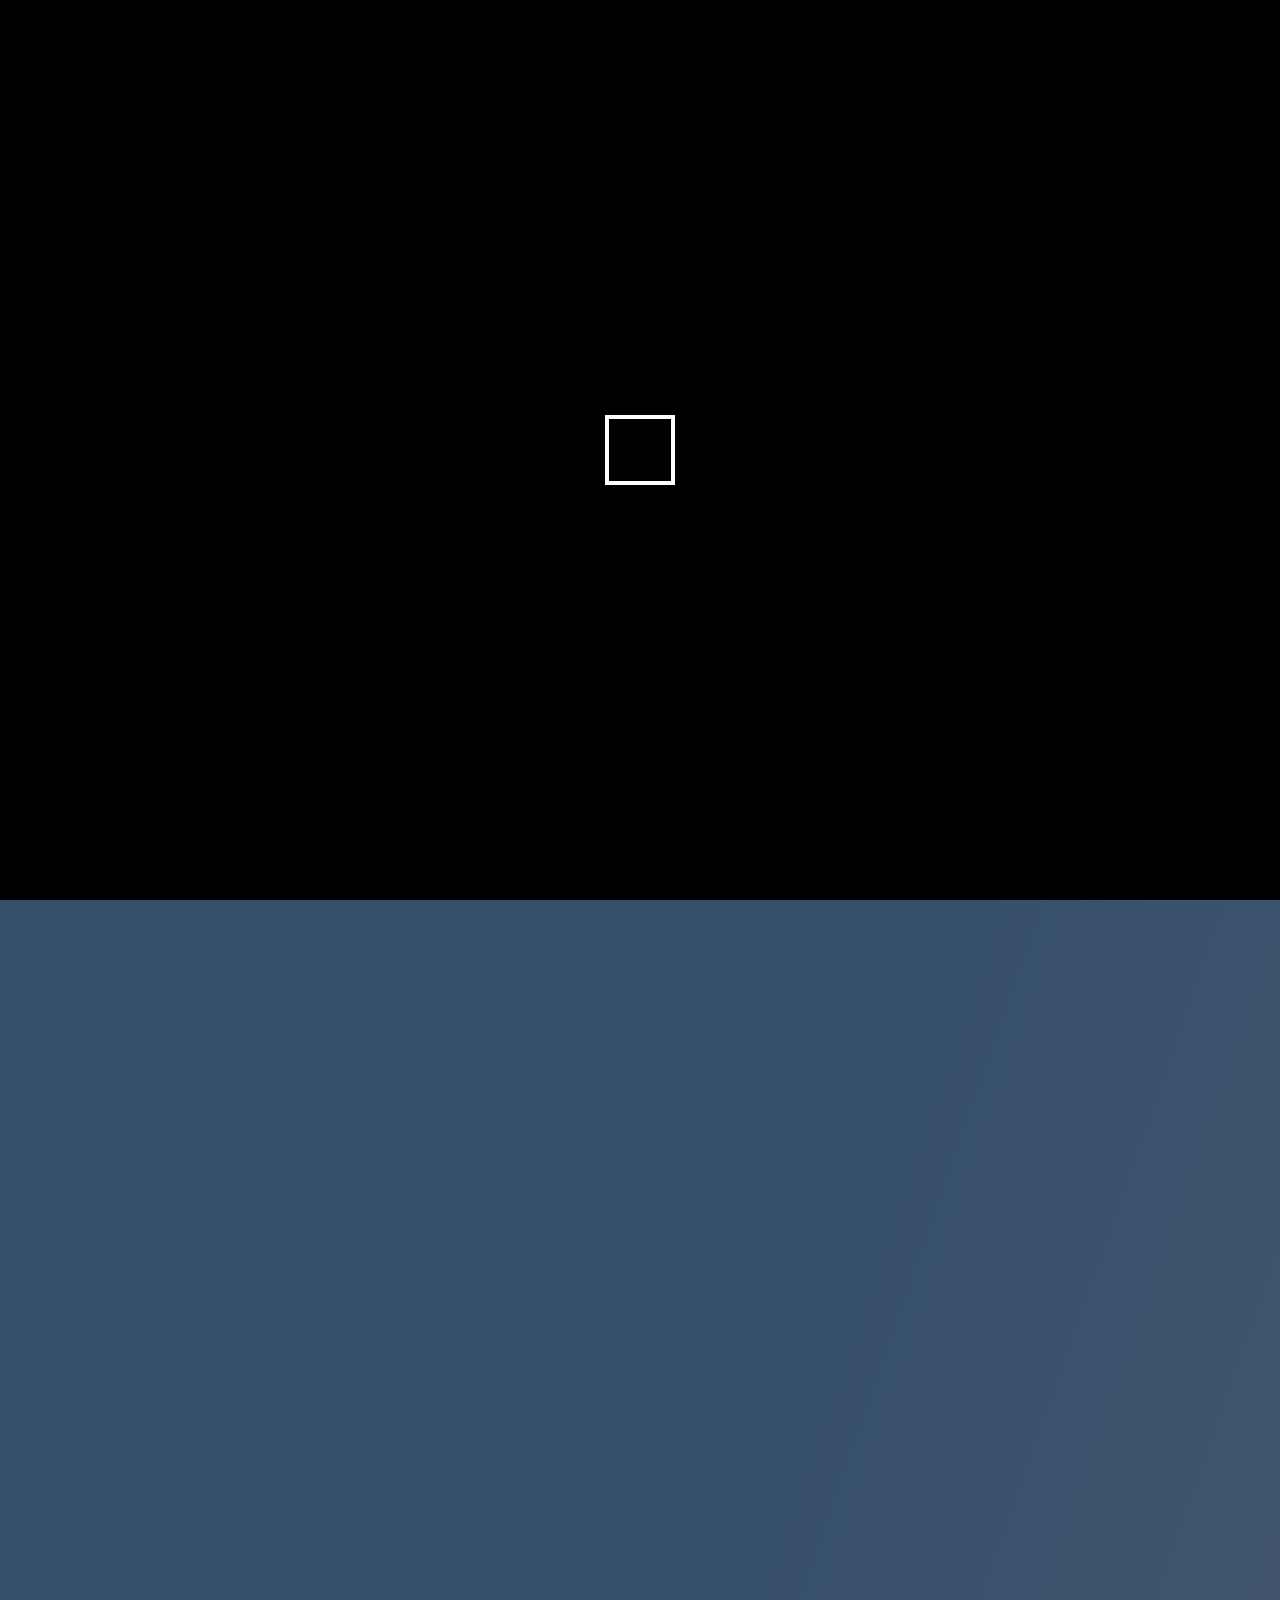
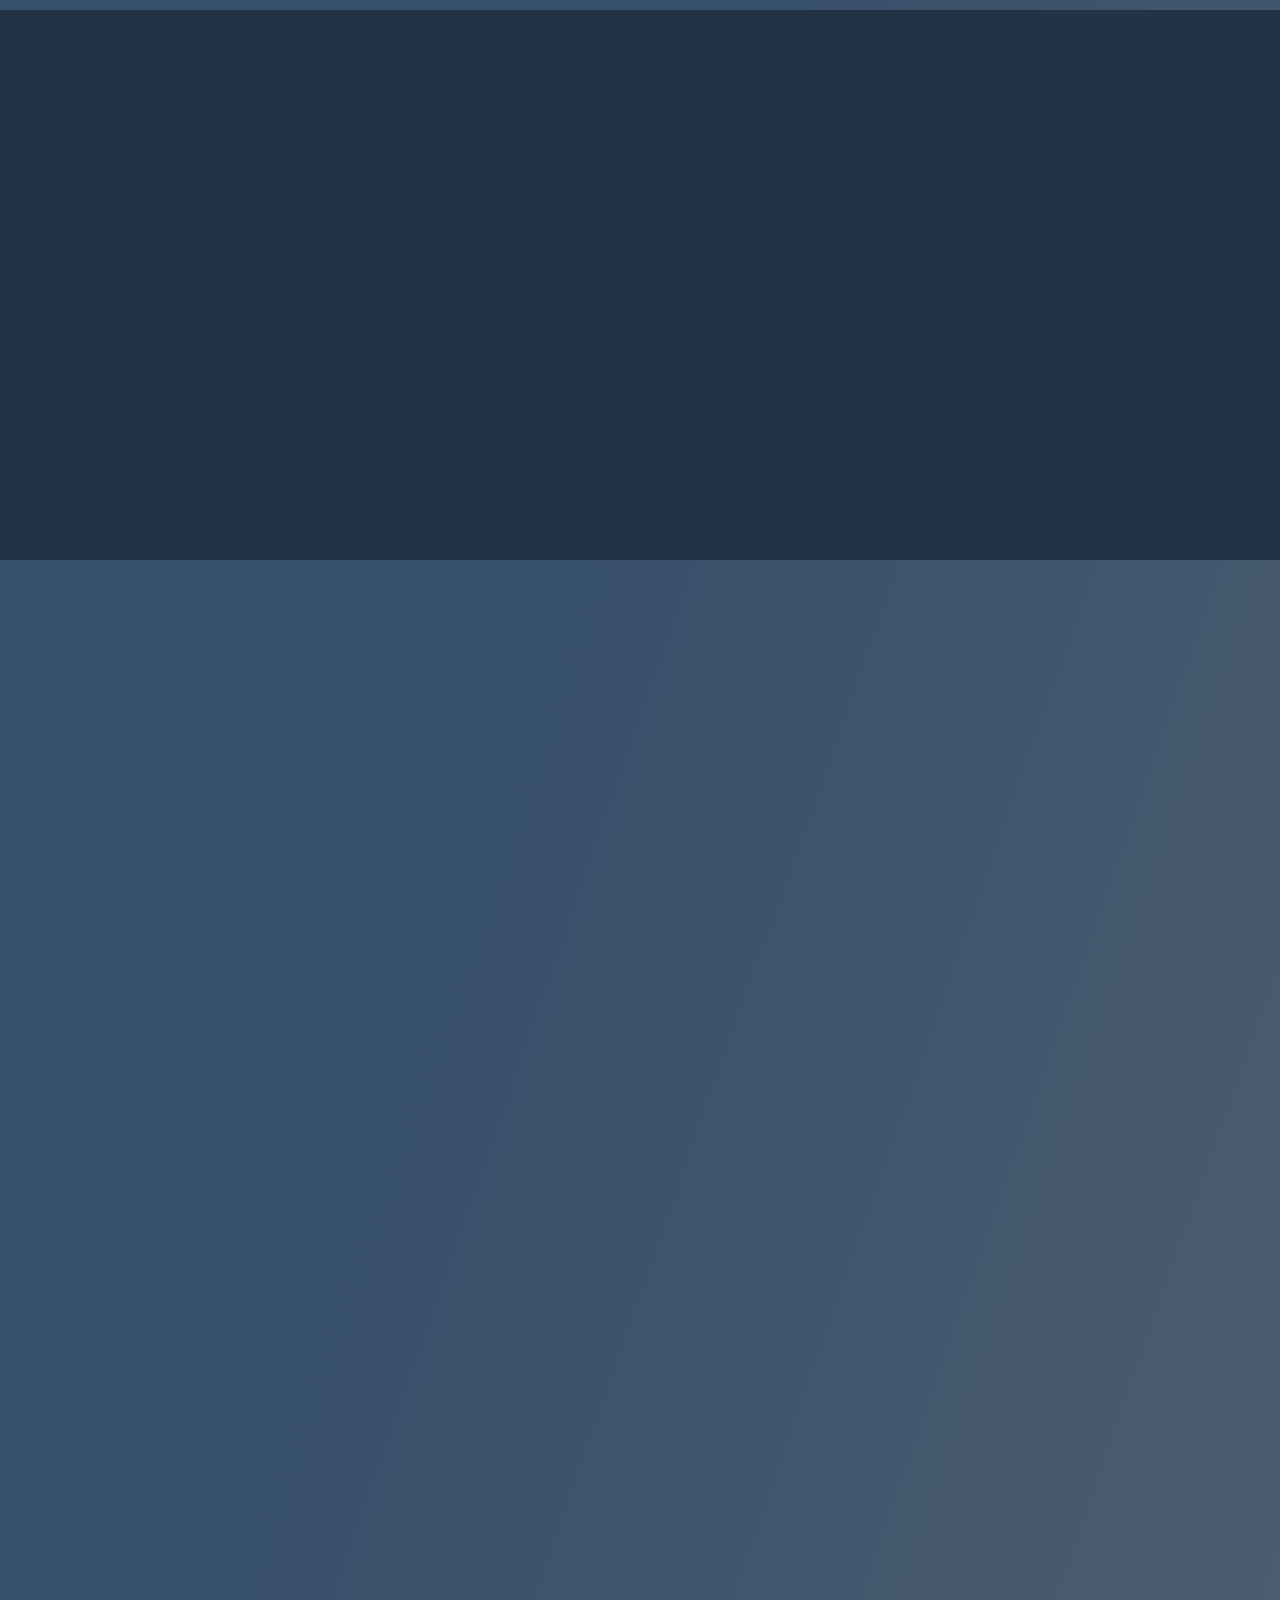
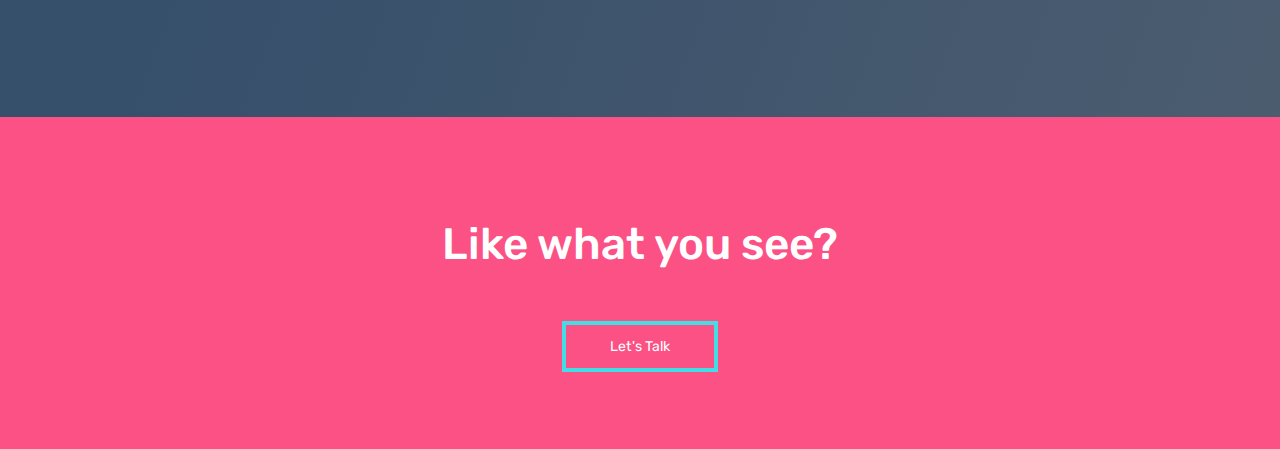
==== commit 7aef2c55: "Add files via upload" ====
--- a/index.html
+++ b/index.html
@@ -9,7 +9,7 @@
     <link rel="stylesheet" href="css/style.css">
     <link rel="stylesheet" href="https://unpkg.com/aos@next/dist/aos.css" />
 
-    <title>Ben Hodges Design</title>
+    <title>Hodges Web Development</title>
 </head>
 
 <body>
@@ -17,9 +17,11 @@
 
         <nav class="header__nav">
             <div class="header__nav__logo">
-                <h3>Ben Hodges</h3>
+                <img src="img/logo.jpg" alt="" class="header__nav__logo__image">
             </div>
+
             <ul class="nav-links">
+
                 <li>
                     <a class="nav-links__link" href="index.html">Home</a>
                 </li>
@@ -33,7 +35,11 @@
                     <a class="nav-links__link" href="contact.html">Contact</a>
                 </li>
             </ul>
-
+            <div class="hamburger">
+                <div id="line1" class="line"></div>
+                <div id="line2" class="line"></div>
+                <div id="line3" class="line"></div>
+            </div>
         </nav>
     </header>
 
@@ -103,18 +109,18 @@
             <div class="skills ">
                 <div class="skills__skill " aos-anchor-placement="bottom-bottom" data-aos='fade-up' data-aos-once="true" data-aos-duration="900" data-aos-delay="0">
                     <h3 class="heading-tertiary u-margin-bottom-small ">Design</h3>
-                    <img src="img/natours.png " alt=" " class="u-margin-bottom-small skills__img ">
-                    <p>Lorem ipsum dolor sit amet consectetur adipisicing elloremque odit error dolor dolores minima! Officiis minima quis et.</p>
+                    <img src="img/web-design.png " alt=" " class="u-margin-bottom-small skills__img ">
+                    <p>I have designed many websites and have a firm grasp of layout, basic typography, and how to pick/create colors schemes.</p>
                 </div>
                 <div class="skills__skill " aos-anchor-placement="bottom-bottom" data-aos='fade-up' data-aos-once="true" data-aos-duration="900" data-aos-delay="300">
-                    <h3 class="heading-tertiary u-margin-bottom-small ">HTML, SCSS, JavaScript</h3>
-                    <img src=" " alt=" ">
-                    <p>Lorem ipsum dolor sit amet consectetur adipisicing elloremque odit error dolor dolores minima! Officiis minima quis et.</p>
+                    <h3 class="heading-tertiary u-margin-bottom-small ">SCSS</h3>
+                    <img src="img/scss-icon.png" alt=" " class="u-margin-bottom-small skills__img">
+                    <p>I have a lot of experience with SCSS, which allows me to easily revise your websites in the future. This way, your website can continue to suit your business' ever-changing needs.</p>
                 </div>
                 <div class="skills__skill " aos-anchor-placement="bottom-bottom" data-aos='fade-up' data-aos-once="true" data-aos-duration="900" data-aos-delay="500">
-                    <h3 class="heading-tertiary u-margin-bottom-small ">Backend Functionality</h3>
-                    <img src=" " alt=" ">
-                    <p>Blogs, eccomerce, content uploading, you name it! <br><br> With the Django web framework, I can do it for you!</p>
+                    <h3 class="heading-tertiary u-margin-bottom-small ">JavaScript</h3>
+                    <img src="img/js-icon.png" alt=" " class="u-margin-bottom-small skills__img">
+                    <p>With my JavaScript Skills, I can make your website even better with responsive navbars, animations, loading screens, and more!</p>
                 </div>
             </div>
         </section>
@@ -122,12 +128,18 @@
         <section class="contact ">
             <div class="u-center-text ">
                 <h3 class="heading-secondary u-margin-bottom-medium ">Like what you see?</h3>
-                <a style="margin-right: 0; " href="contact.html " class="btn btn_border btn__border__secondary ">Let's Talk</a>
+                <a style="margin-right: 0;" href="contact.html " class="btn btn_border btn__border__secondary ">Let's Talk</a>
             </div>
         </section>
 
     </main>
+    <div class="loader-wrapper">
+        <span class="loader-wrapper__loader">
+            <span class="loader-wrapper__loader__loader-inner"></span>
+        </span>
+    </div>
     <script src="js/index.js"></script>
+    <script src="js/typewriter.js"></script>
     <script src="https://unpkg.com/aos@next/dist/aos.js "></script>
     <script>
         AOS.init();
@@ -135,4 +147,4 @@
 
 </body>
 
-</html>
+</html>--- a/css/style.css
+++ b/css/style.css
@@ -1,365 +1,278 @@
 @import url("https://fonts.googleapis.com/css2?family=Rubik:wght@300;400;500;600;700&display=swap");
 @import url("https://fonts.googleapis.com/css2?family=Indie+Flower&display=swap");
 @-webkit-keyframes compl_change {
-    from {
-        color: #fff;
-    }
-    to {
-        color: #fc5185;
-    }
-}
+  from {
+    color: #fff; }
+  to {
+    color: #fc5185; } }
 
 @keyframes blink {
-    0% {
-        display: none;
-    }
-    55% {
-        display: none;
-    }
-    100% {
-        display: inline-block;
-    }
-}
+  0% {
+    display: none; }
+  55% {
+    display: none; }
+  100% {
+    display: inline-block; } }
 
 @keyframes down-arrow {
-    0% {
-        transform: translate(-50%, -2rem);
-    }
-    40% {
-        transform: translate(-50%, 0);
-    }
-    100% {
-        transform: translate(-50%, -2rem);
-    }
-}
+  0% {
+    transform: translate(-50%, -2rem); }
+  40% {
+    transform: translate(-50%, 0); }
+  100% {
+    transform: translate(-50%, -2rem); } }
 
 * {
-    margin: 0;
-    padding: 0;
-    box-sizing: border-box;
-}
+  margin: 0;
+  padding: 0;
+  box-sizing: border-box; }
 
 html {
-    position: relative;
-    width: 100%;
-    overflow-x: hidden;
-}
+  position: relative;
+  width: 100%;
+  overflow-x: hidden; }
 
 body {
-    height: 100%;
-    overflow-x: hidden;
-    background-image: linear-gradient(to right bottom, #364f6b 50%, #4e5e70);
-}
+  height: 100%;
+  overflow-x: hidden;
+  background-image: linear-gradient(to right bottom, #364f6b 50%, #4e5e70); }
 
 img {
-    height: auto;
-    width: 10rem;
-}
+  height: auto;
+  width: 10rem; }
 
 html {
-    font-size: 62.5%;
-}
+  font-size: 62.5%; }
 
 body {
-    font-family: 'Rubik', sans-serif;
-    font-weight: 400;
-    font-size: 1.6rem;
-    line-height: 1.7;
-    color: #fff;
-}
+  font-family: 'Rubik', sans-serif;
+  font-weight: 400;
+  font-size: 1.6rem;
+  line-height: 1.7;
+  color: #fff; }
 
 p {
-    font-size: 1.8rem;
-}
+  font-size: 1.8rem; }
 
 .stand-out {
-    display: inline-block;
-    color: #fc5185;
-    font-weight: 700;
-}
+  display: inline-block;
+  color: #fc5185;
+  font-weight: 700; }
 
 .stand-out-blue {
-    display: inline-block;
-    color: #43dde6;
-    font-weight: 700;
-}
+  display: inline-block;
+  color: #43dde6;
+  font-weight: 700; }
 
 .text-change {
-    position: relative;
-}
+  position: relative; }
 
 .heading-primary {
-    font-weight: 600;
-    display: block;
-    font-size: 8rem;
-}
+  font-weight: 600;
+  display: block;
+  font-size: 8rem; }
 
 .heading-secondary {
-    font-weight: 500;
-    font-size: 5rem;
-}
+  font-weight: 500;
+  font-size: 5rem; }
 
 .heading-tertiary {
-    font-size: 3.5rem;
-    font-weight: 400;
-    display: block;
-}
+  font-size: 3.5rem;
+  font-weight: 400;
+  display: block; }
 
 .header {
-    margin: 0 auto;
-    width: 90%;
-    height: 10vh;
-    display: flex;
-}
-
-.header__nav {
+  margin: 0 auto;
+  width: 90%;
+  height: 15vh;
+  display: flex; }
+  .header__nav {
     display: flex;
     justify-content: space-between;
     align-items: center;
-    width: 100%;
-}
-
-.header__nav__logo {
-    font-size: 2.4rem;
-    font-weight: 600;
-    font-family: 'Indie Flower', cursive;
-}
-
-.header__nav .nav-links {
-    width: 55rem;
-    list-style-type: none;
-    display: flex;
-    align-items: center;
-    justify-content: space-around;
-}
-
-.header__nav .nav-links__link {
+    width: 100%; }
+    .header__nav__logo {
+      display: flex;
+      justify-content: flex-start; }
+      .header__nav__logo__image {
+        width: 25rem; }
+
+.nav-links {
+  width: 55rem;
+  list-style-type: none;
+  display: flex;
+  align-items: center;
+  justify-content: space-around; }
+  .nav-links__link {
     display: inline-flex;
     transition: all .35s;
     text-decoration: none;
     color: #fff;
-    font-weight: 600;
-}
-
-.header__nav .nav-links__link:hover {
-    transform: translateY(-2px);
-    animation: compl_change .35s ease-in-out;
-    color: #fc5185;
-}
+    font-weight: 600; }
+    .nav-links__link:hover {
+      transform: translateY(-2px);
+      animation: compl_change .35s ease-in-out;
+      color: #fc5185; }
+
+.hamburger {
+  display: none; }
 
 .skills {
-    margin: 0 auto 0 auto;
-    display: grid;
-    width: 100%;
-    grid-template-columns: 33% 33% 33%;
-}
-
-.skills__skill {
+  margin: 0 auto 0 auto;
+  display: grid;
+  width: 100%;
+  grid-template-columns: 33% 33% 33%; }
+  .skills__skill {
     text-align: center;
     transition: all .4s;
     margin: 0 auto;
     padding: 5rem;
     width: 80%;
-    background-color: #2b3f55;
-}
-
-.skills__skill:hover {
-    transform: translateY(-2rem);
-}
-
-.skills__img {
-    width: 90%;
-}
+    background-color: #2b3f55; }
+    .skills__skill:hover {
+      transform: translateY(-2rem); }
+  .skills__img {
+    width: 20rem; }
 
 .wcm__reasons {
+  margin: 0 auto;
+  display: flex;
+  justify-content: space-around;
+  width: 100%;
+  text-align: center;
+  align-items: center; }
+  .wcm__reasons__reason {
+    padding: 3rem; }
+    .wcm__reasons__reason__icon {
+      font-size: 8rem; }
+
+.portofolio {
+  display: grid;
+  grid-template-columns: 100%;
+  margin: 0 auto;
+  row-gap: 20vh;
+  width: 100%; }
+  .portofolio__item {
     margin: 0 auto;
-    display: flex;
-    justify-content: space-around;
-    width: 100%;
-    text-align: center;
-    align-items: center;
-}
-
-.wcm__reasons__reason {
-    padding: 3rem;
-}
-
-.wcm__reasons__reason__icon {
-    font-size: 8rem;
-}
-
-.portofolio {
-    display: grid;
-    grid-template-columns: 100%;
-    margin: 0 auto;
-    row-gap: 20vh;
-    width: 100%;
-}
-
-.portofolio__item {
-    margin: 0 auto;
-    width: 50%;
-}
-
-.portofolio__item__image {
-    transition: all .2s;
-    width: 100%;
-    box-shadow: 0 1.5rem 4rem rgba(0, 0, 0, 0.3);
-}
-
-.portofolio__item__image:hover {
-    outline: 0.6rem solid #fc5185;
-    transform: scale(1.1) translateY(-0.5rem);
-    box-shadow: 0 2.5rem 4rem rgba(0, 0, 0, 0.6);
-}
+    width: 50%; }
+    .portofolio__item__image {
+      transition: all .2s;
+      width: 100%;
+      box-shadow: 0 1.5rem 4rem rgba(0, 0, 0, 0.3); }
+      .portofolio__item__image:hover {
+        outline: 0.6rem solid #fc5185;
+        transform: scale(1.1) translateY(-0.5rem);
+        box-shadow: 0 2.5rem 4rem rgba(0, 0, 0, 0.6); }
 
 .intro {
-    position: relative;
-    height: 60vh;
-    width: 90%;
-    margin: 0 auto 0 auto;
-}
-
-.intro__words {
+  position: relative;
+  height: 60vh;
+  width: 90%;
+  margin: 0 auto 0 auto; }
+  .intro__words {
     width: 100%;
     position: absolute;
-    top: 15rem;
-}
+    top: 15rem; }
 
 .wcm {
-    width: 100%;
-    padding-top: 5vh;
-    padding-bottom: 5vh;
-    background-color: #223347;
-}
+  width: 100%;
+  padding-top: 5vh;
+  padding-bottom: 5vh;
+  background-color: #223347; }
 
 .contact {
-    background-color: #fc5185;
-    padding-top: 10vh;
-    padding-bottom: 10vh;
-    width: 100%;
-}
+  background-color: #fc5185;
+  padding-top: 10vh;
+  padding-bottom: 10vh;
+  width: 100%; }
 
 .footer {
-    background-color: #223347;
-    height: 25vh;
-}
+  background-color: #223347;
+  height: 25vh; }
 
 .contact-form {
-    height: 100vh;
-    padding: 5vh;
-    display: flex;
-    align-items: center;
-    flex-direction: column;
-}
+  height: 100vh;
+  padding: 5vh;
+  display: flex;
+  align-items: center;
+  flex-direction: column; }
 
 .about-section {
-    padding: 2vh;
-    width: 90%;
-    margin: 0 auto;
-}
+  padding: 2vh;
+  width: 90%;
+  margin: 0 auto; }
 
 .portofolio-section {
-    width: 90%;
-    margin: 0 auto;
-    padding-top: 10vh;
-}
+  width: 90%;
+  margin: 0 auto;
+  padding-top: 10vh; }
 
 .text-change::after {
-    content: "";
-    position: absolute;
-    width: 1px;
-    height: 50%;
-    top: 25%;
-    background-color: #fff;
-    border: 1px solid #fff;
-    animation: blink .75s ease infinite;
-}
+  content: "";
+  position: absolute;
+  width: 1px;
+  height: 50%;
+  top: 25%;
+  background-color: #fff;
+  border: 1px solid #fff;
+  animation: blink .75s ease infinite; }
 
 @keyframes blink {
-    from {
-        opacity: 0;
-    }
-    to {
-        opacity: 1;
-    }
-}
+  from {
+    opacity: 0; }
+  to {
+    opacity: 1; } }
 
 .btn {
-    transition: all .5s;
-    text-decoration: none;
-    background-color: #fc5185;
-    padding: 1.5rem 5rem;
-    color: #fff;
-    border-radius: 0;
-}
-
-.btn__submit {
-    display: inline-block;
-    height: 0;
-    width: 0;
-    padding: 1.5rem 5rem;
-    color: white;
-}
-
-.btn__secondary {
-    background-color: #43dde6;
-}
-
-.btn__sit_left {
-    margin-right: 4rem;
-}
-
-.btn__border {
+  transition: all .5s;
+  text-decoration: none;
+  background-color: #fc5185;
+  padding: 1.5rem 5rem;
+  color: #fff;
+  border-radius: 0; }
+  .btn__submit {
+    width: 15%; }
+  .btn__secondary {
+    background-color: #43dde6; }
+  .btn__sit_left {
+    margin-right: 4rem; }
+  .btn__border {
     border: 2px solid #fc5185;
-    background-color: transparent;
-}
-
-.btn__border:hover {
-    background-color: #fc5185;
-}
-
-.btn__border__secondary {
-    border: 4px solid #43dde6;
-}
-
-.btn__border__secondary:hover {
-    background-color: #43dde6;
-}
+    background-color: transparent; }
+    .btn__border:hover {
+      background-color: #fc5185; }
+    .btn__border__secondary {
+      border: 4px solid #43dde6; }
+      .btn__border__secondary:hover {
+        background-color: #43dde6; }
 
 .down-arrow {
-    position: absolute;
-    text-align: center;
-    top: 80%;
-    left: 50%;
-    animation: down-arrow ease-out 1.5s infinite;
-}
-
-.down-arrow img {
+  position: absolute;
+  text-align: center;
+  top: 80%;
+  left: 50%;
+  animation: down-arrow ease-out 1.5s infinite; }
+  .down-arrow img {
     width: 5rem;
-    height: 5rem;
-}
+    height: 5rem; }
 
 .input-container {
-    position: relative;
-    overflow: hidden;
-    height: 15%;
-}
+  position: relative;
+  overflow: hidden;
+  height: 15%; }
 
 .form {
-    background-color: white;
-    font-size: 1.6rem;
-    overflow: hidden;
-    color: black;
-    width: 100%;
-    position: relative;
-    height: 80%;
-    padding-left: 7rem;
-    padding-right: 7rem;
-    padding-top: 5rem;
-}
-
-.form input {
+  background-color: white;
+  font-size: 1.6rem;
+  overflow: hidden;
+  color: black;
+  width: 100%;
+  position: relative;
+  height: 80%;
+  padding-left: 7rem;
+  padding-right: 7rem;
+  padding-top: 5rem; }
+  .form input {
     outline: none;
     position: relative;
     margin: 0 auto;
@@ -367,182 +280,242 @@
     height: 100%;
     color: #595f6e;
     padding-top: 30px;
-    border: none;
-}
-
-.form input:focus+.label-name .content-name,
-.form input:valid+.label-name .content-name {
-    transform: translateY(-150%);
-    color: #fc5185;
-    font-size: 1.4rem;
-}
-
-.form input:focus+.label-name::after,
-.form input:valid+.label-name::after {
-    transform: translateX(0%);
-}
-
-.form label {
+    border: none; }
+    .form input:focus + .label-name .content-name,
+    .form input:valid + .label-name .content-name {
+      transform: translateY(-150%);
+      color: #fc5185;
+      font-size: 1.4rem; }
+    .form input:focus + .label-name::after,
+    .form input:valid + .label-name::after {
+      transform: translateX(0%); }
+  .form label {
     position: absolute;
     pointer-events: none;
     bottom: 10px;
     left: 0px;
     width: 100%;
-    border-bottom: 2px solid black;
-}
-
-.form label::after {
+    border-bottom: 2px solid black; }
+  .form label::after {
     content: "";
     position: absolute;
     left: 0px;
     height: 100%;
     width: 100%;
     border-bottom: 3px solid #fc5185;
-    transform: translateX(-100%);
-}
+    transform: translateX(-100%); }
 
 .content-name {
-    position: absolute;
-    bottom: 5px;
-    left: 0px;
-    transition: transform 0.3s ease;
-    transition: all 0.3 ease;
-}
+  position: absolute;
+  bottom: 5px;
+  left: 0px;
+  transition: transform 0.3s ease;
+  transition: all 0.3 ease; }
 
 footer {
-    margin: 0 auto;
-    position: absolute;
-    width: 100%;
-    bottom: 0;
-    height: 40vh;
-    background-color: #fc5185;
-}
+  margin: 0 auto;
+  position: absolute;
+  width: 100%;
+  bottom: 0;
+  height: 40vh;
+  background-color: #fc5185; }
+
+.loader-wrapper {
+  z-index: 500;
+  width: 100%;
+  display: flex;
+  justify-content: center;
+  align-items: center;
+  height: 100vh;
+  position: fixed;
+  top: 0;
+  left: 0;
+  background-color: black; }
+  .loader-wrapper__loader {
+    display: inline-block;
+    width: 70px;
+    height: 70px;
+    position: relative;
+    border: 4px solid #Fff;
+    animation: loader 2s infinite ease; }
+    .loader-wrapper__loader__loader-inner {
+      vertical-align: top;
+      display: inline-block;
+      width: 100%;
+      background-color: #fff;
+      animation: loader-inner 2s infinite ease-in; }
+
+.loader-wrapper-move {
+  animation: move-up 1s ease-in 1;
+  animation-fill-mode: forwards;
+  animation-delay: 1s; }
+
+@keyframes loader {
+  0% {
+    transform: rotate(0deg); }
+  25% {
+    transform: rotate(180deg); }
+  50% {
+    transform: rotate(180deg); }
+  75% {
+    transform: rotate(360deg); }
+  100% {
+    transform: rotate(360deg); } }
+
+@keyframes loader-inner {
+  0% {
+    height: 0%; }
+  25% {
+    height: 0%; }
+  50% {
+    height: 100%; }
+  75% {
+    height: 100%; }
+  100% {
+    height: 0%; } }
+
+@keyframes move-up {
+  0% {
+    transform: translateY(0%); }
+  100% {
+    transform: translateY(-100%);
+    display: none; } }
+
+@keyframes show-main {
+  0% {
+    display: none; }
+  100% {
+    display: block; } }
 
 .u-center-text {
-    text-align: center;
-}
+  text-align: center; }
 
 .u-margin-bottom-small {
-    margin-bottom: 3rem;
-}
+  margin-bottom: 3rem; }
 
 .u-margin-bottom-medium {
-    margin-bottom: 6rem;
-}
+  margin-bottom: 6rem; }
 
 .u-margin-bottom-large {
-    margin-bottom: 10rem;
-}
+  margin-bottom: 10rem; }
 
 .u-center-text {
-    text-align: center;
-}
+  text-align: center; }
 
 .u-margin-leftright {
-    margin: 0 1rem 0 1rem;
-}
+  margin: 0 1rem 0 1rem; }
 
 .u-section-margin {
-    margin-bottom: 25rem;
-}
+  margin-bottom: 25rem; }
 
 .left {
-    float: left;
-    margin-right: 3rem;
-}
+  float: left;
+  margin-right: 3rem; }
 
 .right {
-    height: auto;
-    float: right;
-    margin-left: 3rem;
-}
+  height: auto;
+  float: right;
+  margin-left: 3rem; }
 
 .u-text-right {
-    text-align: right;
-}
+  text-align: right; }
 
 .about {
-    width: 100%;
-    margin: 0 auto;
-    height: 100vh;
-    align-items: center;
-    display: flex;
-    justify-content: space-around;
-}
-
-.about__image {
+  width: 100%;
+  margin: 0 auto;
+  height: 100vh;
+  align-items: center;
+  display: flex;
+  justify-content: space-around; }
+  .about__image {
     width: 50rem;
+    height: 60rem;
     margin: 6rem;
     flex: 1;
-}
-
-.about__text {
-    flex: 1;
-}
+    background-color: red; }
+  .about__text {
+    flex: 1; }
 
 @media screen and (max-width: 1300px) {
-    html {
-        font-size: 55%;
-    }
-}
+  html {
+    font-size: 55%; } }
 
 @media screen and (max-width: 1100px) {
-    html {
-        font-size: 50%;
-    }
-}
+  html {
+    font-size: 50%; } }
+
+@media screen and (max-width: 700px) {
+  .line {
+    transition: all .7s ease;
+    width: 30px;
+    height: 3px;
+    background: #fff;
+    margin: 5px; }
+  .hamburger {
+    display: block;
+    position: relative;
+    cursor: pointer;
+    z-index: 100; }
+    .hamburger .line {
+      background: white; }
+  .hamburger-menu-open #line1 {
+    transform: rotate(45deg); }
+  .hamburger-menu-open #line2 {
+    opacity: 0; }
+  .hamburger-menu-open #line3 {
+    transform: translateY(-15px) rotate(-45deg); }
+  .nav-links {
+    position: absolute;
+    right: 0;
+    top: 0;
+    clip-path: circle(0px at 90% 5%);
+    -webkit-clip-path: circle(0px at 93% 8%);
+    transition: all 1.5s ease-out;
+    background: #fc5185;
+    height: 100vh;
+    width: 100%;
+    z-index: 1;
+    flex-direction: column; }
+    .nav-links__link {
+      color: #fff; }
+    .nav-links__link:hover {
+      transform: none;
+      animation: none;
+      color: #fff; }
+  .nav-links-open {
+    width: 100vw;
+    clip-path: circle(1400px at 90% 10%);
+    -webkit-clip-path: circle(1400px at 93% 8%); } }
 
 @media screen and (max-width: 900px) {
-    .front-items {
-        flex-direction: column;
-    }
-    .intro__words {
-        text-align: center;
-    }
-}
+  .front-items {
+    flex-direction: column; }
+  .intro__words {
+    text-align: center; } }
 
 @media screen and (max-width: 850px) {
-    html {
-        font-size: 40%;
-    }
-}
+  html {
+    font-size: 40%; } }
 
 @media screen and (max-width: 800px) {
-    .wcm__reasons {
-        flex-direction: column;
-    }
-    .skills {
-        grid-template-columns: 100%;
-        grid-row-gap: 4rem;
-    }
-}
+  .wcm__reasons {
+    flex-direction: column; }
+  .skills {
+    grid-template-columns: 100%;
+    grid-row-gap: 4rem; } }
 
 @media screen and (max-width: 780px) {
-    .about {
-        flex-direction: column;
-    }
-    .about__text {
-        text-align: center;
-    }
-}
+  .about {
+    flex-direction: column; } }
 
 @media screen and (max-width: 550px) {
-    .heading-primary {
-        font-size: 6rem;
-    }
-    .heading-secondary {
-        font-size: 3rem;
-    }
-    .heading-tertiary {
-        font-size: 2rem;
-    }
-}
+  .heading-primary {
+    font-size: 6rem; }
+  .heading-secondary {
+    font-size: 3rem; }
+  .heading-tertiary {
+    font-size: 2rem; } }
 
 @media screen and (max-width: 550px) {
-    .heading-primary {
-        font-size: 4rem;
-    }
-    .about__image {
-        width: 40rem;
-    }
-}+  .heading-primary {
+    font-size: 4rem; } }
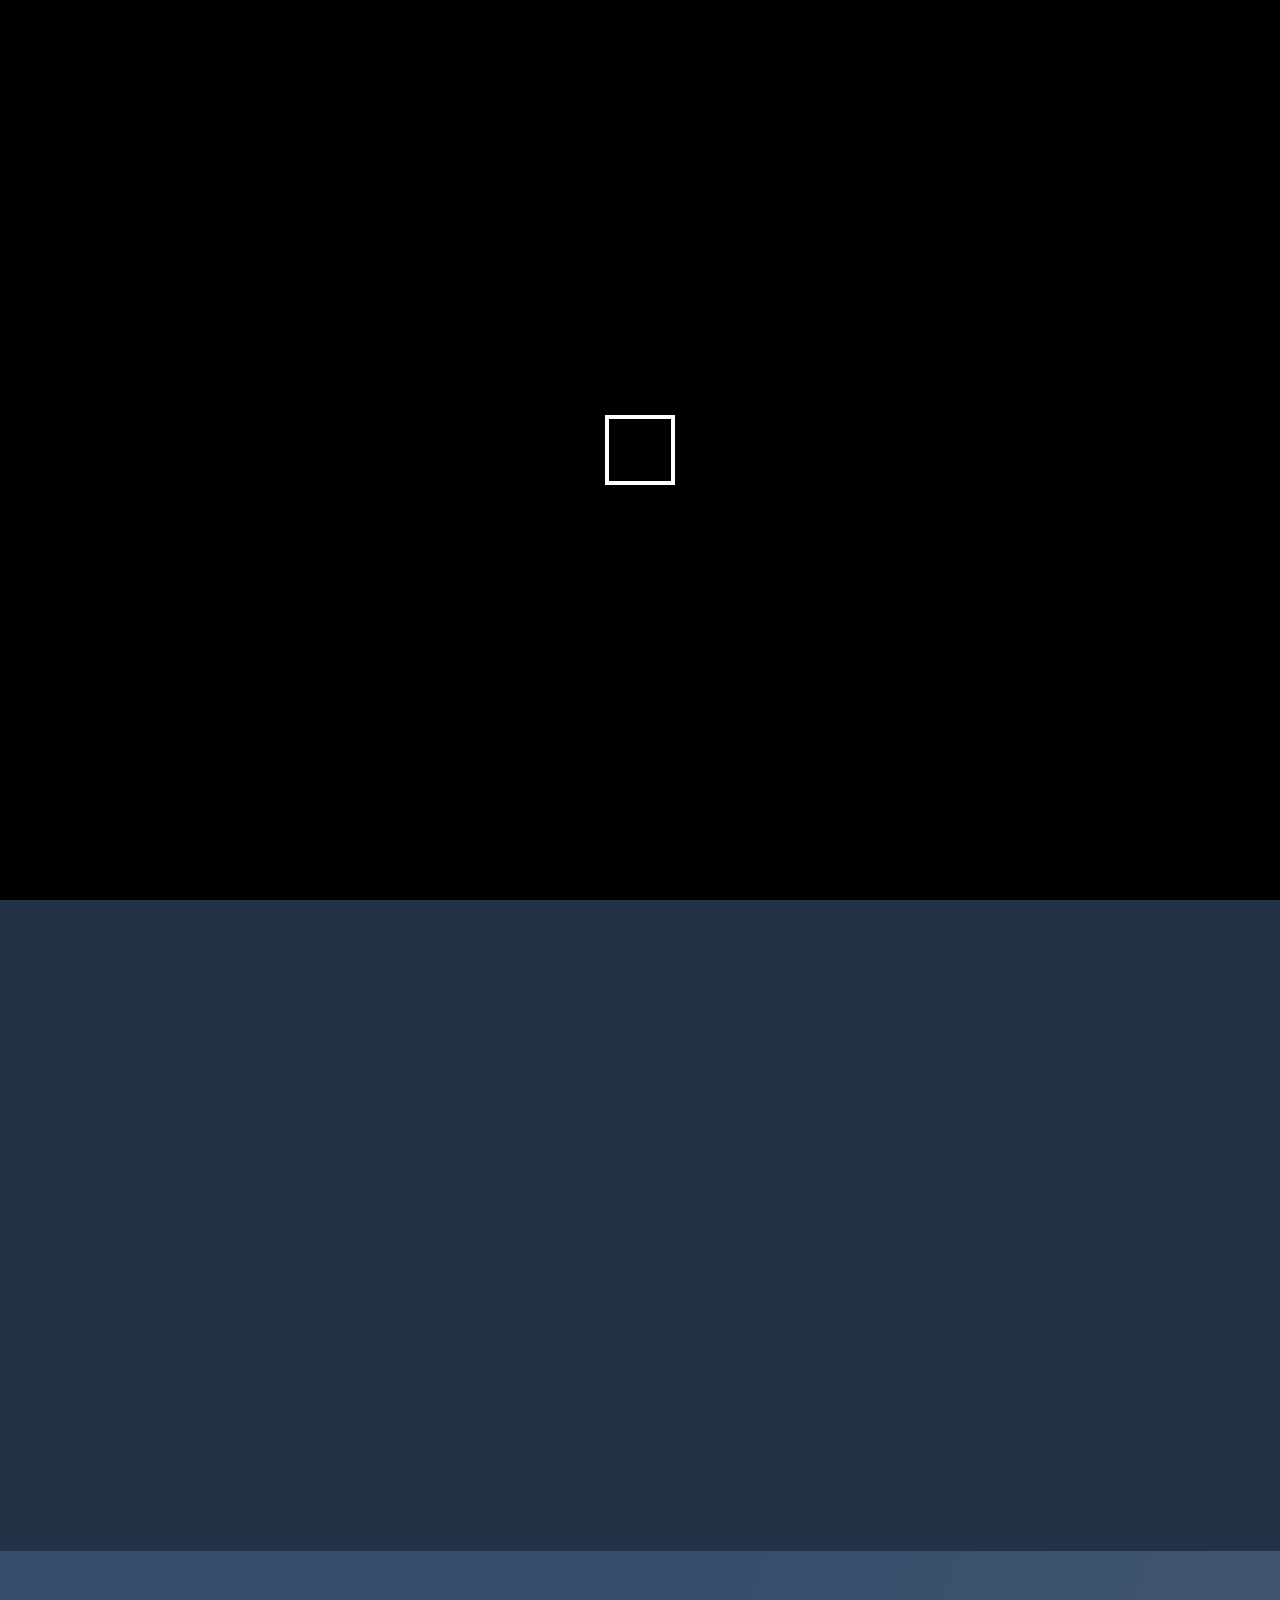
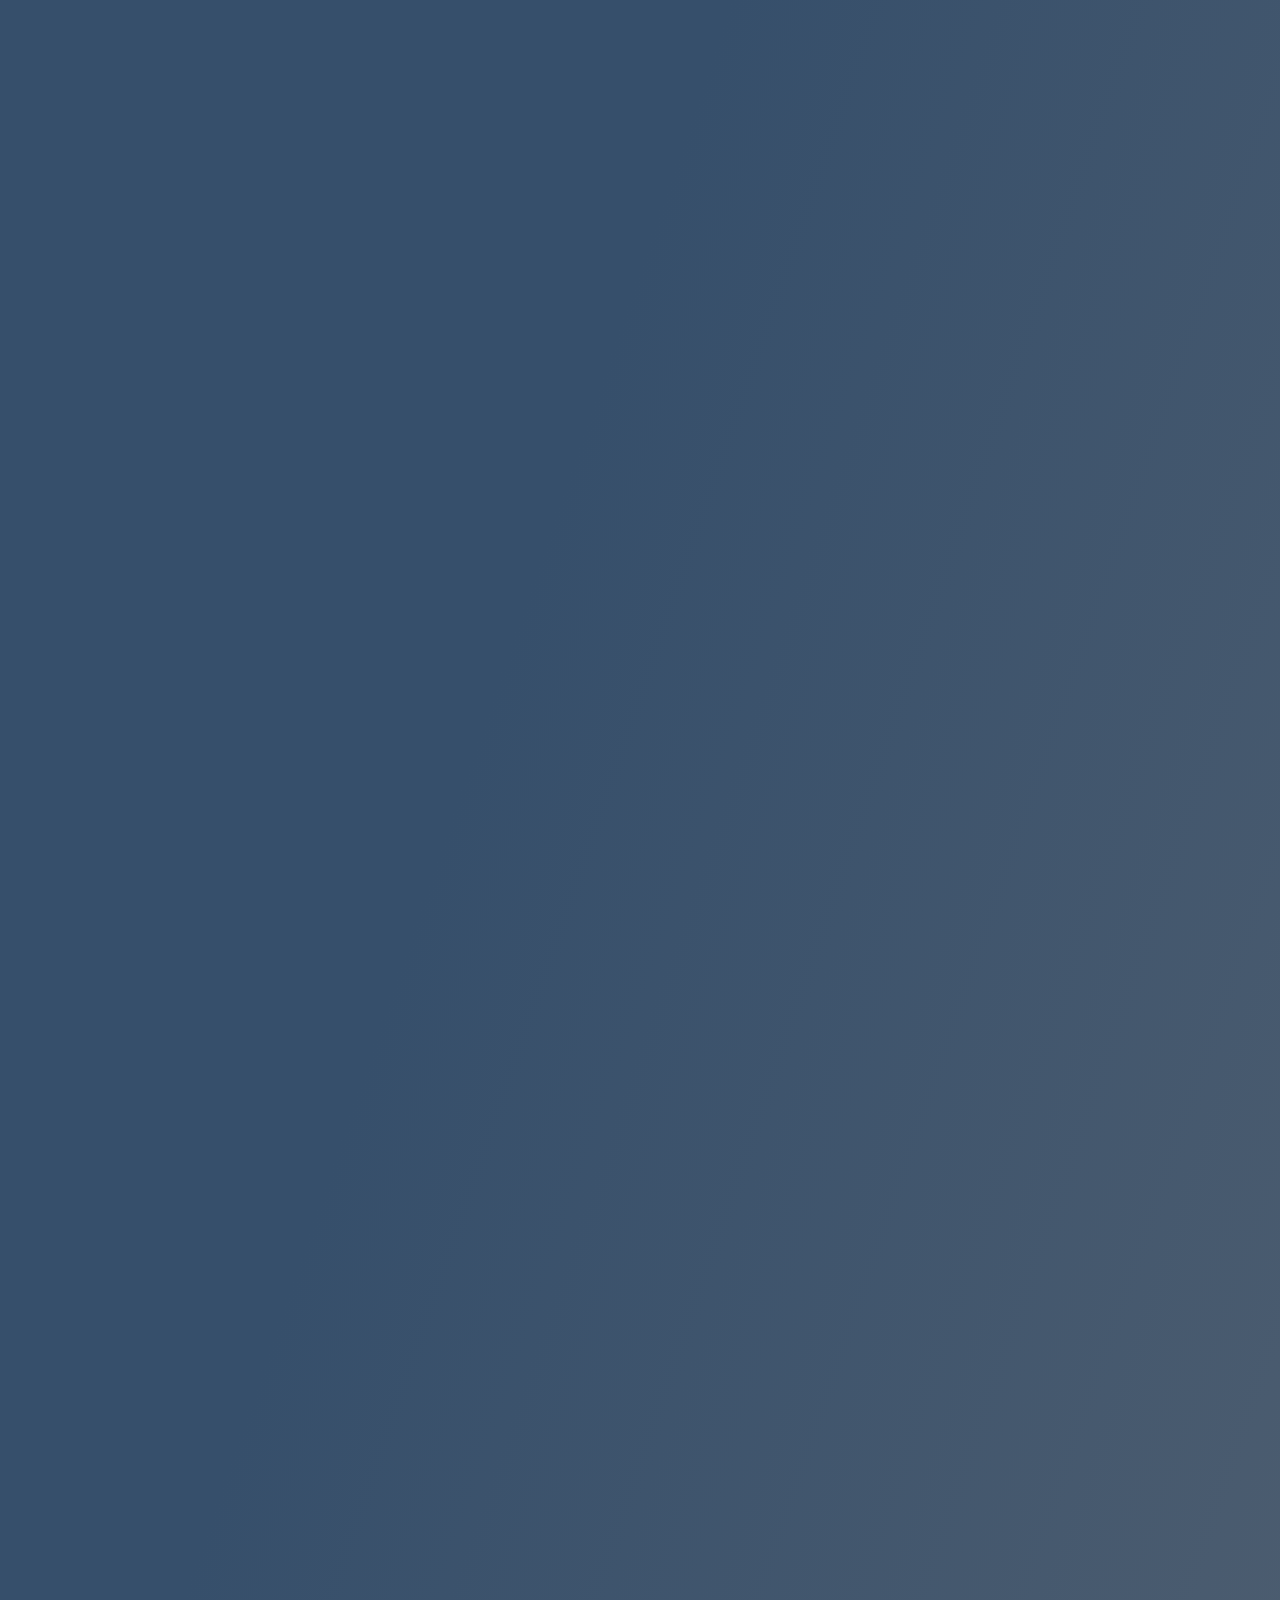
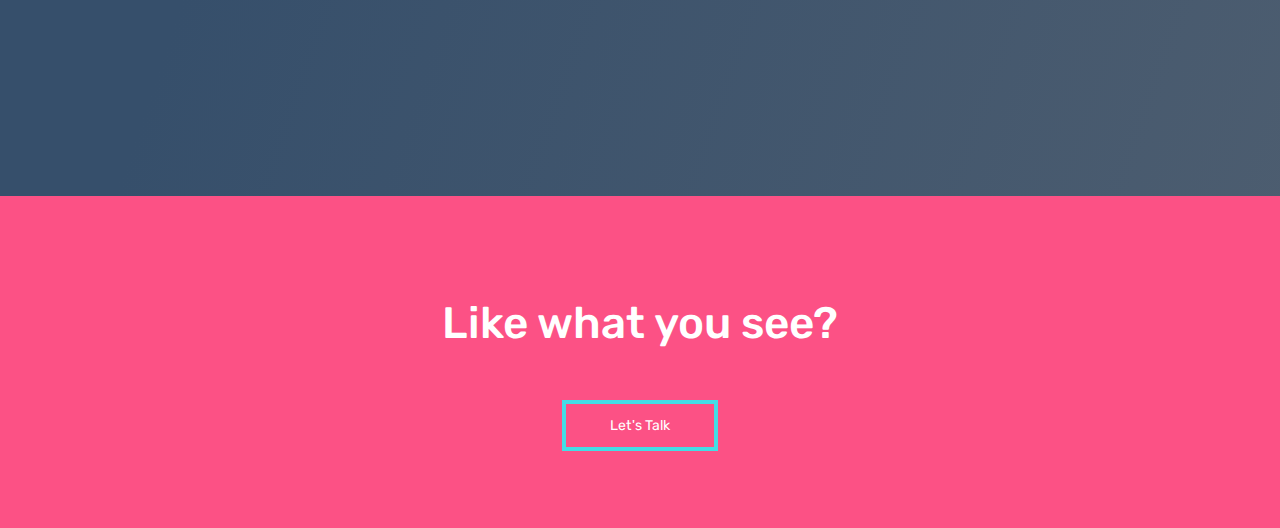
==== commit c0d70307: "Add files via upload" ====
--- a/index.html
+++ b/index.html
@@ -16,9 +16,7 @@
     <header class="header">
 
         <nav class="header__nav">
-            <div class="header__nav__logo">
-                <img src="img/logo.jpg" alt="" class="header__nav__logo__image">
-            </div>
+            <img src="img/logo.jpg" alt="" class="header__nav__logo__image">
 
             <ul class="nav-links">
 
@@ -66,21 +64,6 @@
 
         </section>
 
-        <section class="project-highlight u-section-margin ">
-            <div class="u-margin-bottom-medium u-center-text" data-aos='fade-right' data-aos-once="true" data-aos-duration="800">
-                <h2 class="heading-secondary u-margin-bottom-large ">Featured Project: <span class="stand-out ">ZenGo</span></h2>
-            </div>
-            <div class="u-center-text ">
-                <video class="u-margin-bottom-large " style="width: 50%; " data-aos='zoom-in' data-aos-once="true " data-aos-duration="800" aos-anchor-placement="bottom-bottom" autoplay muted loop>
-                        <source src="video/ZenGo.mov ">
-                    </video>
-                <div class="u-center-text " data-aos='fade-up' data-aos-once="true " data-aos-duration="800" aos-anchor-placement="bottom-bottom">
-                    <h2 class="u-margin-bottom-small ">View More of my Work Here:</h2>
-                    <a style="margin-right: 0; " href="portofolio.html" class="btn btn__cta ">Portofolio</a>
-                </div>
-            </div>
-        </section>
-
         <section class="wcm u-section-margin ">
             <div class="u-center-text u-margin-bottom-large " data-aos='fade-left' data-aos-once="true" data-aos-duration="800">
                 <h2 class="heading-secondary ">Why Choose Me?</h2>
@@ -89,14 +72,17 @@
                 <div class="u-margin-bottom-large wcm__reasons__reason " data-aos='fade-up' data-aos-once="true">
                     <h3 class="heading-tertiary u-margin-bottom-small stand-out-blue ">Affordability</h3>
                     <span class="wcm__reasons__reason__icon material-icons ">payments</span>
+                    <p>While the average cost for a custom website is <span class=""stand-out>$3500</span>, I don't charge more than <span class="stand-out">$500</span></p>
                 </div>
                 <div class="u-margin-bottom-large wcm__reasons__reason " data-aos='fade-up' data-aos-once="true" data-aos-delay="300">
                     <h3 class="heading-tertiary u-margin-bottom-small stand-out-blue ">Responsive Design</h3>
                     <span class="wcm__reasons__reason__icon material-icons ">smartphone</span>
+                    <p>Your website will be completely <span class=""stand-out>responsive</span> for no additional charge</p>
                 </div>
                 <div class="u-margin-bottom-large wcm__reasons__reason " data-aos='fade-up' data-aos-once="true" data-aos-delay="500">
-                    <h3 class=" heading-tertiary u-margin-bottom-small stand-out-blue ">Communication</h3>
+                    <h3 class=" heading-tertiary u-margin-bottom-small stand-out-blue ">Speed</h3>
                     <span class="wcm__reasons__reason__icon material-icons ">chat</span>
+                    <p>I'll have your website completed within <span class="wcm__reasons__reason__icon material-icons ">a week</span></p>
                 </div>
             </div>
 
@@ -110,17 +96,27 @@
                 <div class="skills__skill " aos-anchor-placement="bottom-bottom" data-aos='fade-up' data-aos-once="true" data-aos-duration="900" data-aos-delay="0">
                     <h3 class="heading-tertiary u-margin-bottom-small ">Design</h3>
                     <img src="img/web-design.png " alt=" " class="u-margin-bottom-small skills__img ">
-                    <p>I have designed many websites and have a firm grasp of layout, basic typography, and how to pick/create colors schemes.</p>
+                    <p>I have designed many websites and have a firm grasp of layout, typography, and how to create colors schemes.</p>
                 </div>
                 <div class="skills__skill " aos-anchor-placement="bottom-bottom" data-aos='fade-up' data-aos-once="true" data-aos-duration="900" data-aos-delay="300">
-                    <h3 class="heading-tertiary u-margin-bottom-small ">SCSS</h3>
+                    <h3 class="heading-tertiary u-margin-bottom-small ">Code</h3>
                     <img src="img/scss-icon.png" alt=" " class="u-margin-bottom-small skills__img">
-                    <p>I have a lot of experience with SCSS, which allows me to easily revise your websites in the future. This way, your website can continue to suit your business' ever-changing needs.</p>
+                    <p>I have <span class="stand-out">3+ years</span> of experience in <span class="stand-out">10+ coding languages</span>, meaning I can expertly customize Squarespace sites exactly to your liking.</p>
                 </div>
-                <div class="skills__skill " aos-anchor-placement="bottom-bottom" data-aos='fade-up' data-aos-once="true" data-aos-duration="900" data-aos-delay="500">
-                    <h3 class="heading-tertiary u-margin-bottom-small ">JavaScript</h3>
-                    <img src="img/js-icon.png" alt=" " class="u-margin-bottom-small skills__img">
-                    <p>With my JavaScript Skills, I can make your website even better with responsive navbars, animations, loading screens, and more!</p>
+            </div>
+        </section>
+
+        <section class="project-highlight u-section-margin ">
+            <div class="u-margin-bottom-medium u-center-text" data-aos='fade-right' data-aos-once="true" data-aos-duration="800">
+                <h2 class="heading-secondary u-margin-bottom-large ">Featured Project: <span class="stand-out ">ZenGo</span></h2>
+            </div>
+            <div class="u-center-text ">
+                <video class="u-margin-bottom-large " style="width: 50%; " data-aos='zoom-in' data-aos-once="true " data-aos-duration="800" aos-anchor-placement="bottom-bottom" autoplay muted loop>
+                        <source src="video/ZenGo.mov ">
+                    </video>
+                <div class="u-center-text " data-aos='fade-up' data-aos-once="true " data-aos-duration="800" aos-anchor-placement="bottom-bottom">
+                    <h2 class="u-margin-bottom-small ">View More of my Work Here:</h2>
+                    <a style="margin-right: 0; " href="portofolio.html" class="btn btn__cta ">Portofolio</a>
                 </div>
             </div>
         </section>
--- a/css/style.css
+++ b/css/style.css
@@ -95,7 +95,8 @@
       display: flex;
       justify-content: flex-start; }
       .header__nav__logo__image {
-        width: 25rem; }
+        width: 25rem;
+        height: auto;}
 
 .nav-links {
   width: 55rem;
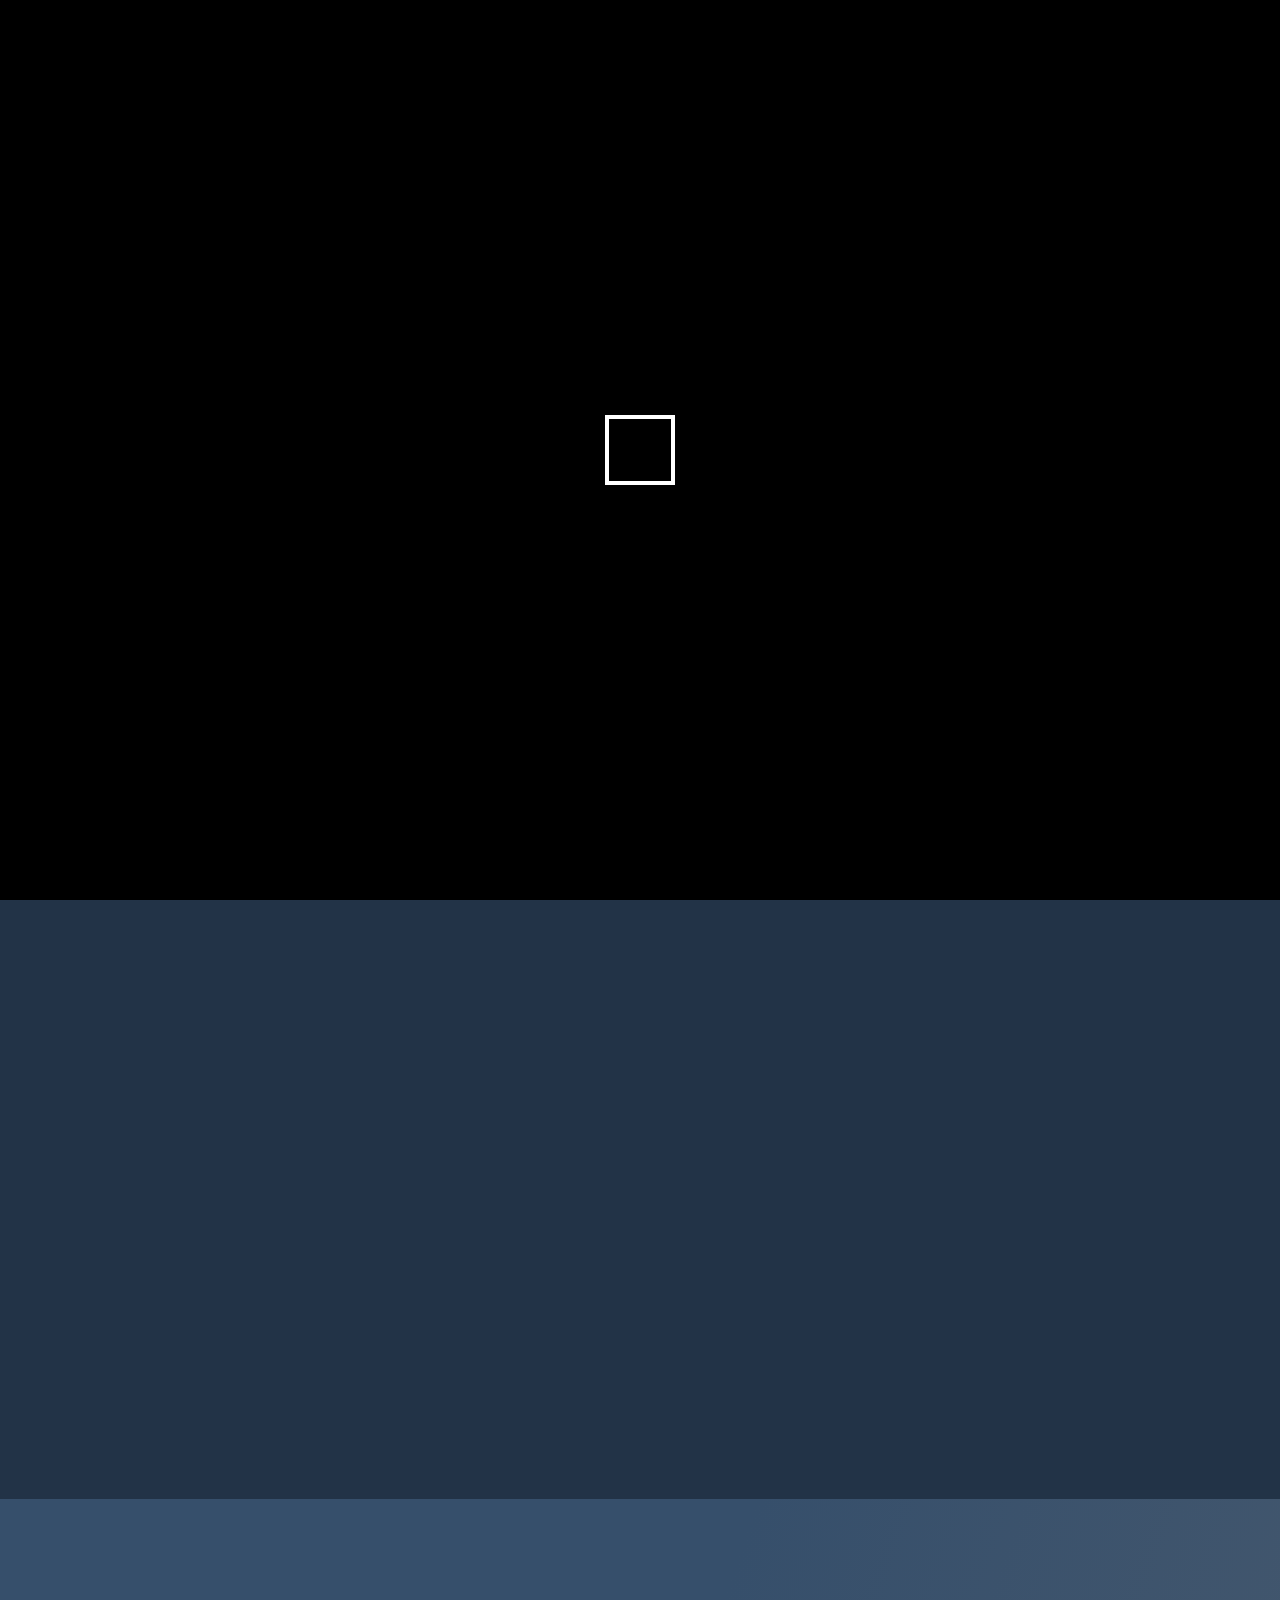
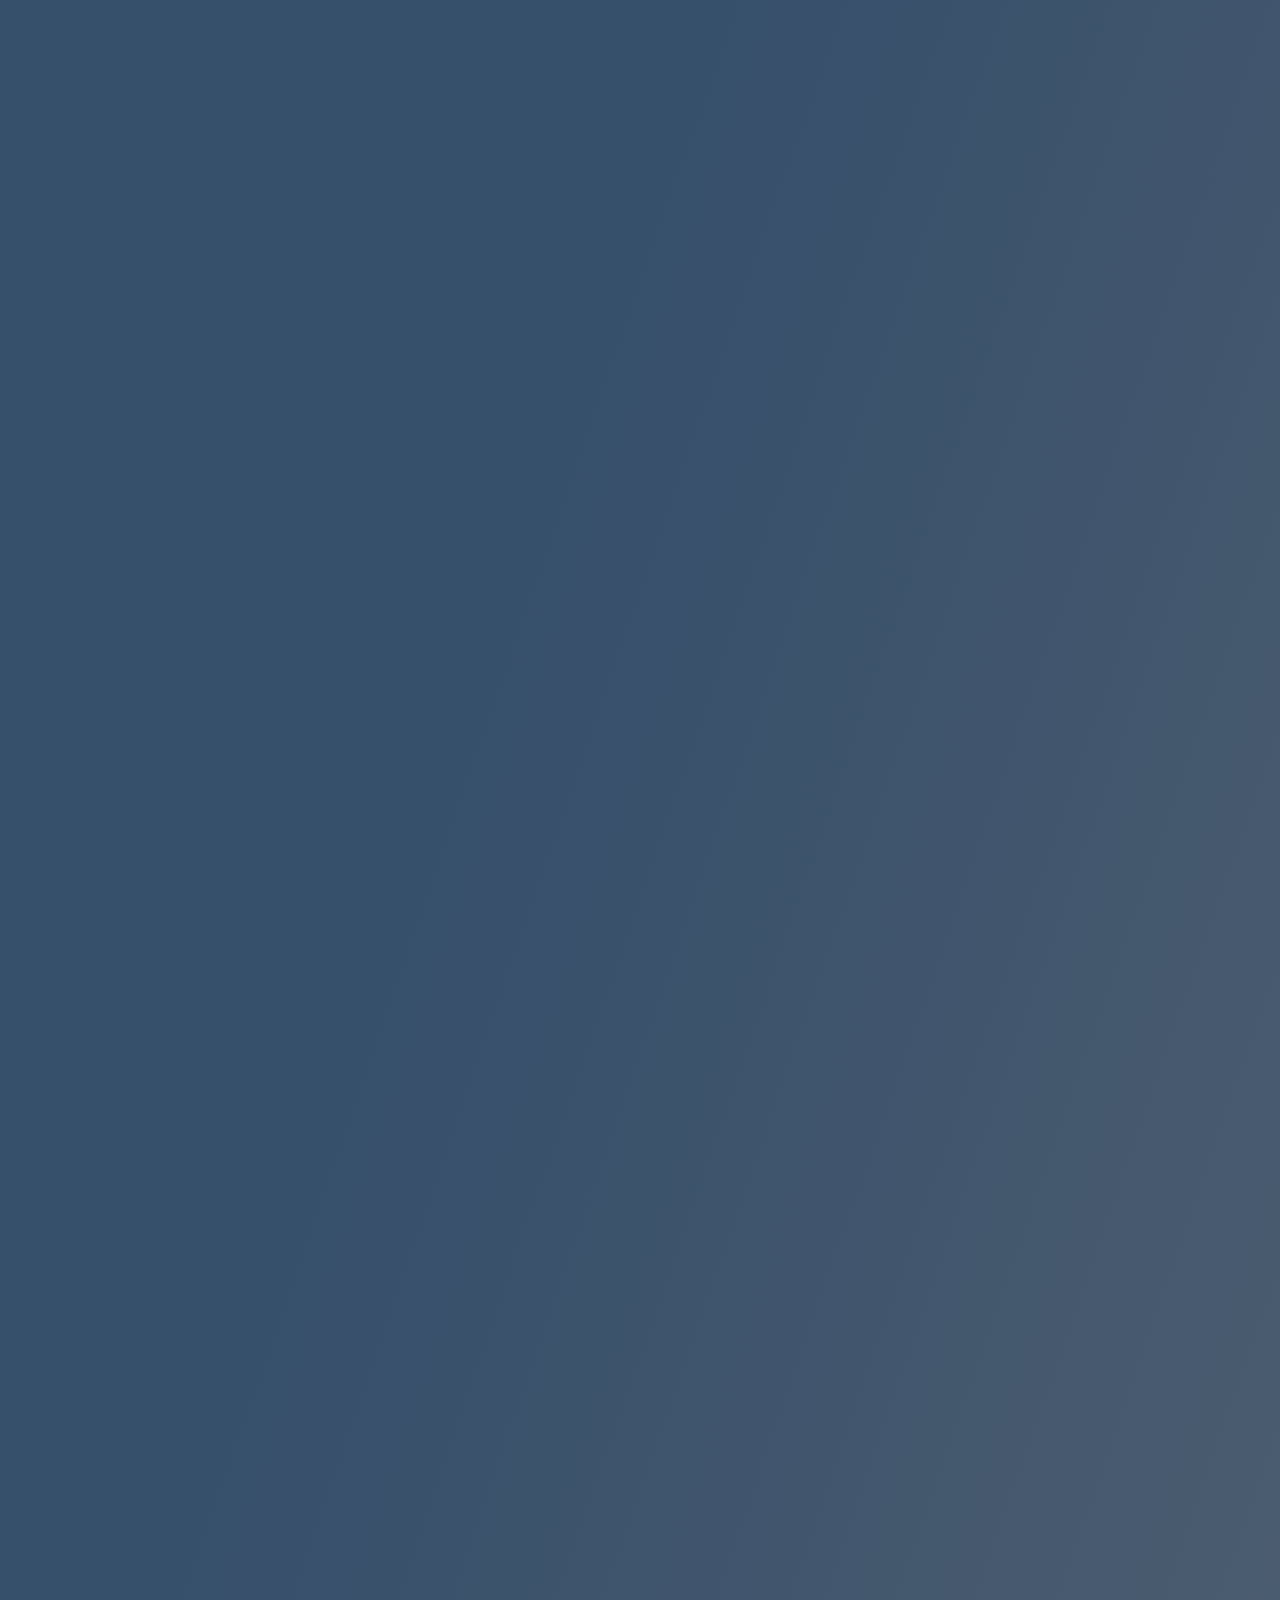
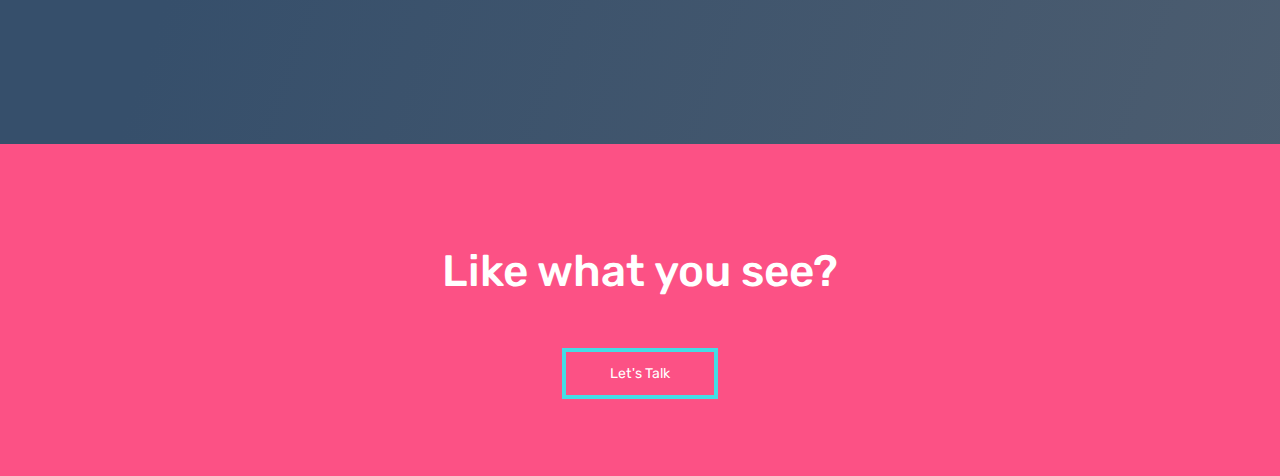
==== commit c28173a2: "Add files via upload" ====
--- a/index.html
+++ b/index.html
@@ -72,17 +72,17 @@
                 <div class="u-margin-bottom-large wcm__reasons__reason " data-aos='fade-up' data-aos-once="true">
                     <h3 class="heading-tertiary u-margin-bottom-small stand-out-blue ">Affordability</h3>
                     <span class="wcm__reasons__reason__icon material-icons ">payments</span>
-                    <p>While the average cost for a custom website is <span class=""stand-out>$3500</span>, I don't charge more than <span class="stand-out">$500</span></p>
+                    <p>While the average cost for a custom website is <span class="stand-out">$3500</span>, I don't charge more than <span class="stand-out">$500</span></p>
                 </div>
                 <div class="u-margin-bottom-large wcm__reasons__reason " data-aos='fade-up' data-aos-once="true" data-aos-delay="300">
                     <h3 class="heading-tertiary u-margin-bottom-small stand-out-blue ">Responsive Design</h3>
                     <span class="wcm__reasons__reason__icon material-icons ">smartphone</span>
-                    <p>Your website will be completely <span class=""stand-out>responsive</span> for no additional charge</p>
+                    <p>Your website will be completely <span class="stand-out">responsive</span> for no additional charge</p>
                 </div>
                 <div class="u-margin-bottom-large wcm__reasons__reason " data-aos='fade-up' data-aos-once="true" data-aos-delay="500">
                     <h3 class=" heading-tertiary u-margin-bottom-small stand-out-blue ">Speed</h3>
                     <span class="wcm__reasons__reason__icon material-icons ">chat</span>
-                    <p>I'll have your website completed within <span class="wcm__reasons__reason__icon material-icons ">a week</span></p>
+                    <p>I'll have your website completed within <span class="stand-out">a week</span></p>
                 </div>
             </div>
 
